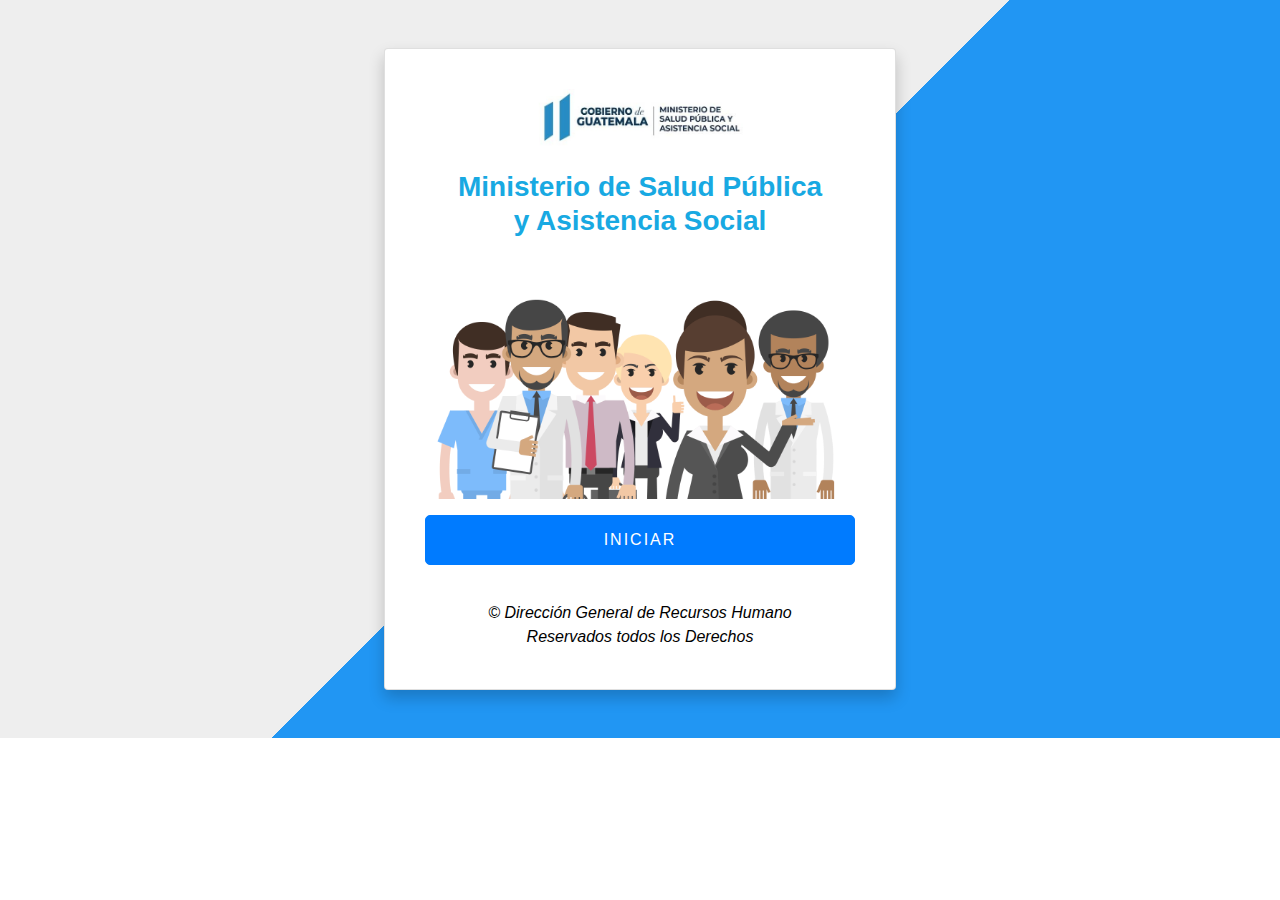
==== index.html @ fbf65bee "Add files via upload" ====
<!DOCTYPE html>
<html xmlns="http://www.w3.org/1999/xhtml" lang="es-es" xml:lang="es-es">
<head>
    <meta charset="UTF-8">
    <meta http-equiv="X-UA-Compatible" content="IE=edge">
    <meta name="viewport" content="width=device-width, initial-scale=1.0">

    <!--------------------------------------------------------Diseño Exportado de Internet---------------------------------------------->
    <link rel="stylesheet" href="https://cdnjs.cloudflare.com/ajax/libs/twitter-bootstrap/4.3.1/css/bootstrap.min.css">
    <link rel="stylesheet" href="path/to/font-awesome/css/font-awesome.min.css">
    <link rel="stylesheet" href="https://use.fontawesome.com/releases/v5.8.2/css/all.css">

    <!--------------------------------------------------------Diseño Personal----------------------------------------------------------->
    <link href="Css/Censo/style.css" rel="stylesheet" type="text/css">
    <link rel="shortcut icon" href="favicon.ico">

  <!--------------------------------------------------------Funciones Exportado de Internet--------------------------------------------->
    <script src="https://cdnjs.cloudflare.com/ajax/libs/jquery/3.2.1/jquery.min.js"></script>
    <script src="https://cdnjs.cloudflare.com/ajax/libs/popper.js/1.12.9/umd/popper.min.js"></script>
    <script src="https://cdnjs.cloudflare.com/ajax/libs/twitter-bootstrap/4.3.1/js/bootstrap.min.js"></script>
    <script type="text/javascript" src="https://cdnjs.cloudflare.com/ajax/libs/jquery/3.3.1/jquery.min.js"></script>
    <script type="text/javascript" src="https://cdnjs.cloudflare.com/ajax/libs/jquery.mask/1.14.15/jquery.mask.min.js"></script>
    <script src="https://ajax.googleapis.com/ajax/libs/jquery/2.1.1/jquery.min.js"></script>


<!--------------------------------------------------------Funciones Personalizadas------------------------------------------------------>
    <script type="text/javascript" src="Js/Censo/script.js"></script>
    <script type="text/javascript" src="Js/Censo/Catalogo.js"></script>
    <script type="text/javascript" src='Js/Censo/Funciones.js'></script>
    <script src="Js/Censo/JQuery.js"></script>
    <script type="text/javascript" src='Js/Censo/jquery-3.4.1.min.js'></script>

    <script src="https://cdn.jsdelivr.net/npm/bootstrap@5.0.1/dist/js/bootstrap.bundle.min.js"></script>


    
<!--------------------------------------------------------Modal------------------------------------------------------>
    <link rel="stylesheet" href="https://maxcdn.bootstrapcdn.com/bootstrap/4.0.0/css/bootstrap.min.css" integrity="sha384-Gn5384xqQ1aoWXA+058RXPxPg6fy4IWvTNh0E263XmFcJlSAwiGgFAW/dAiS6JXm" crossorigin="anonymous">
    <script src="https://code.jquery.com/jquery-3.2.1.slim.min.js" integrity="sha384-KJ3o2DKtIkvYIK3UENzmM7KCkRr/rE9/Qpg6aAZGJwFDMVNA/GpGFF93hXpG5KkN" crossorigin="anonymous"></script>
    <script src="https://cdnjs.cloudflare.com/ajax/libs/popper.js/1.12.9/umd/popper.min.js" integrity="sha384-ApNbgh9B+Y1QKtv3Rn7W3mgPxhU9K/ScQsAP7hUibX39j7fakFPskvXusvfa0b4Q" crossorigin="anonymous"></script>
    <script src="https://maxcdn.bootstrapcdn.com/bootstrap/4.0.0/js/bootstrap.min.js" integrity="sha384-JZR6Spejh4U02d8jOt6vLEHfe/JQGiRRSQQxSfFWpi1MquVdAyjUar5+76PVCmYl" crossorigin="anonymous"></script>
   

<!--------------------------------------------------------Generador de PDF------------------------------------------------------>
    <script src="Js/Censo_Constancia/jspdf.min.js"></script>
    <script src="Js/Censo_Constancia/app.js"></script>
    <script src="https://cdn.jsdelivr.net/npm/signature_pad@2.3.2/dist/signature_pad.min.js"></script>


    <title>MSPAS | 2022</title>
</head>


<body oncontextmenu='return false' class='snippet-body'>


    <div class="loader">
        <div></div>
    </div>
    

    <!-------------------------------------------------------- MENSAJE BIENVENDIO--------------------------------------------------------------------->
    <script>
        $(window).on('load',function(){
            $(".loader").fadeOut(10);

            Swal.fire({
            type: 'success',
            titleText: 'Formulario Electrónico De Recopilación De Datos Del Personal Del Ministerio De Salud Pública Y Asistencia Social',
            confirmButtonColor: '#20B2AA',
            confirmButtonText: 'OK',
            allowEscapeKey: true,
            html: "<p></p>Valido hasta 20 de Agosto a las 11:55 PM<p></p>El llenado de este formulario electrónico es <b>GRATUITO</b> no se encuentra sujeto al pago y/o retribución de cualquier clase a ningún servidor público, contratista, persona privada, pública, u organización de trabajadores." + '<br> <pre></pre> Video Tutorial sobre el llenado del Formulario, ' + '<a href="Tutorial.html"><b>Ver Ahora</b></a> '

        }); 

    });
    </script>


    <script src="https://cdn.jsdelivr.net/npm/sweetalert2@7.26.10/dist/sweetalert2.all.min.js"></script>
    <script src="bower_components/sweetalert2/dist/sweetalert2.min.js"></script>
    <link rel="stylesheet" href="bower_components/sweetalert2/dist/sweetalert2.min.css">
    <script src="https://cdnjs.cloudflare.com/ajax/libs/core-js/2.4.1/core.js"></script>

    <!-------------------------------------------------------- MENSAJE BIENVENIDO--------------------------------------------------------------------->




<form  id="formulario1" name="formulario1" autocomplete="off">  


<div class="container-fluid px-1 py-5 mx-auto">
    <div class="row d-flex justify-content-center">
        <div class="col-xl-5 col-lg-6 col-md-7">
            <div class="card b-0">

                <center>
                <div><img class="icon" src="Img/Censo/Logo.jpg" style="width: 50%; height: 50%;"></div>
                <br>
                <h3 class="heading"  style="color: rgb(24, 169, 226);"><b>Ministerio de Salud Pública <br> y Asistencia Social</br></b></h3>
                <p></p>
                </center>
            
                <p></p>
                <fieldset class="show center">    
                <div class="form-card">
                        <center>
                            <h3 class="sub-heading" style="color: rgb(0, 0, 0);"><b></b></h3>
                        </center>     
                        <pre></pre>               
                            <div>
                                <div><img class="icon" src="Img/Censo/Bienvenido.png" style="width: 100%; height: 100%;"></div>
                            </div>

                            <pre></pre>
                            <button id="next1" onclick="audio.play();" type="button" class="btn-block btn-primary mt-3 mb-1 next">INICIAR<span class="fa fa-long-arrow-right"></span></button> 


                        </div>
                </fieldset>

                
     
<!-- Datos Personales -->
<fieldset class="form">
    <div class="form-card">
    

        <hr></hr>
        <h5 class="sub-heading mb-4"><img style="width: 6%; height: 6%;" src="Img/Censo/DatosPersonales.png"/>   Datos Personales</h5>
        <span class="sub-heading mb-4" style="color: rgb(0, 0, 0)";><b></b></span>
        <label class="text-danger mb-3"><b>Obligatorio *</b></label>
        

        <div class="row">
        <div class="col">
        <div class="mb-3">
        <label class="form-control-label">Nombres<span style="color: rgb(255, 0, 0);"><b> *</b></span></label>
        <input style="text-transform:uppercase" onclick="audio.play();" onkeypress="return soloLetras(event)" pattern="/^?\d+\.?\d*$/" spellcheck="true" onkeyup="mayus(this);" type="text" id="nombre" name="Nombres" placeholder="" class="form-control" onblur="validate1(1);">   
         </div>
        </div>
          

        <div class="col">
        <div class="mb-3">
        <label class="form-control-label">Apellidos<span style="color: rgb(255, 0, 0);"><b> *</b></span></label>
        <input style="text-transform:uppercase" onclick="audio.play() & ejecutar();" onkeypress="return soloLetras(event)" pattern="/^?\d+\.?\d*$/" spellcheck="true" onkeyup="mayus(this);" type="text" id="apellido" name="Apellidos" placeholder="" class="form-control" onblur="validate1(2);">    
        </div>
        </div>
        </div>
    


        <div class="row">
        <div class="col">
        <div class="mb-3">
        <label class="form-control-label">Estado Civil<span style="color: rgb(255, 0, 0)";><b> *</b></span></label>
        <select id="Estado" name="Estado_Civil" placeholder="" onclick="audio.play();" class="form-control" onblur="validate1(3);">
        <option value='' disabled selected>-</option>
        <option value="CASADO">Casado (a)</option>
        <option value="SOLTERO">Soltero (a)</option>
        <option value="UNIDO DE HECHO">Unido de Hecho</option>
        </select>
        </div>
        </div>
        
        <div class="col">
        <div class="mb-3">
        <label class="form-control-label">Sexo<span style="color: rgb(255, 0, 0)";><b> *</b></span></label>
        <select id="Sexo" name="Genero" placeholder="" onclick="audio.play();" class="form-control" onblur="validate1(4);">
        <option value='' disabled selected>-</option>
        <option value="FEMENINO">Femenino</option>
        <option value="MASCULINO">Masculino</option>
        </select>
        
        </div>
        </div>
        </div>
        


        <div class="row">
        <div class="col">
            <div class="mb-3">
            <label class="form-control-label">Fecha de Nacimiento<span style="color: rgb(255, 0, 0);"><b> *</b></span></label>
            <input type="tel" onclick="audio.play();" class="form-control" id="Nacimiento" name="Nacimiento"  placeholder="" class="form-control" onchange="edad(this.value)" readonly onblur="validate1(5);"/>
        
<!--------------------------------------------------------Diseño DatePicker---------------------------------------------->
<script src="https://code.jquery.com/jquery-3.3.1.min.js"></script>
<link rel="stylesheet" href="https://maxcdn.bootstrapcdn.com/bootstrap/4.0.0/css/bootstrap.min.css" integrity="sha384-Gn5384xqQ1aoWXA+058RXPxPg6fy4IWvTNh0E263XmFcJlSAwiGgFAW/dAiS6JXm" crossorigin="anonymous">
<link href="https://unpkg.com/gijgo@1.9.13/css/gijgo.min.css" rel="stylesheet" type="text/css" />
<link href="/Content/demo.css" rel="stylesheet" type="text/css" />
<script src="https://unpkg.com/gijgo@1.9.13/js/gijgo.min.js" type="text/javascript"></script>
<script src="https://unpkg.com/gijgo@1.9.13/js/messages/messages.es-es.js" type="text/javascript"></script>

    <script type="text/javascript">
             $('#Nacimiento').datepicker({
            locale: 'es-es',
            language: 'es-es',
            uiLibrary: 'bootstrap4',
            format: 'mm/dd/yyyy',
            viewMode: 'years',
            });
    </script>
<!--------------------------------------------------------Diseño DatePicker---------------------------------------------->

            </div>
            </div>


        <div class="col">
        <div class="mb-3">
        <label class="form-control-label">Edad Actual<span style="color: rgb(0, 132, 255);"><b> *</b></span></label>
        <input type="text" id="años" readonly name="Edad" placeholder="" class="form-control"  onblur="validate1(9);">
        </div>
        </div>
        </div>


        <div class="row">
        <div class="col">
        <div class="mb-3">
        <label class="form-control-label">Celular<span style="color: rgb(255, 0, 0)";><b> *</b></span></label>
        <input type="tel" id="Celular" onclick="audio.play();" name="Celular" placeholder="" class="form-control" pattern="/^?\d+\.?\d*$/" onKeyPress="if(this.value.length==15) return false;" onblur="validate1(6);"/>
        </div>
        </div>
                                   
        <div class="col">
        <div class="mb-3">
        <label class="form-control-label">Correo Electrónico<span style="color: rgb(0, 132, 255)";><b> *</b></span></label>
        <input style="text-transform:uppercase" onclick="audio.play();" spellcheck="true" onkeyup="mayus(this);" type="email" id="Email" name="Email" size="64" minlength="3"  placeholder="" class="form-control" onblur="validate1(7);">
        </div>
        </div>
        </div>

        <div class="span4" id="selDiv">
        <div class="row">
        <div class="col">
        <div class="mb-3">
        <label class="form-control-label">Nacionalidad<span style="color: rgb(255, 0, 0)";><b> *</b></span></label>
        <select class="form-control" data-style="btn-danger" id="nacionalidad" name="Nacionalidad" onclick="audio.play();" onchange="seleccionado() & habilitar(this.value);" onblur="validate1(8);">
            <option value='' disabled selected>-</option>
            <option value="EXTRANJERO">Extranjero</option>
            <option value="EXTRANJERO_DOMICILIADO">Extranjero Domiciliado</option>
            <option value="GUATEMALTECO">Guatemalteco</option>
        </select>
        </div>
        </div>
        </div>
        </div> 


        <script>
            function LimpiarInputs2() {
              $('#Dpi').val(null).trigger('change');
              $('#nit').val(null).trigger('change');
              $('#Departamento').val(null).trigger('change');
              $('#Municipio').val(null).trigger('change');
              $('#Pasaporte').val(null).trigger('change');
              $('#País_Extranjero').val(null).trigger('change');
              $('#Dpi2').val(null).trigger('change');
              $('#País_Extranjero_Ado').val(null).trigger('change');
            }
            $(document).ready(function() {
              $("#nacionalidad").on("change", LimpiarInputs2);
            });
                </script>
            
            <script src="https://ajax.googleapis.com/ajax/libs/jquery/3.4.1/jquery.min.js"></script>
            <script defer="defer" src="https://cdnjs.cloudflare.com/ajax/libs/select2/4.0.10/js/select2.min.js"></script>
            

        <script>
        function habilitar(value)
        {
            if(value=="EXTRANJERO" || value==true)
            {
                document.getElementById("Pasaporte").disabled=false;
                document.getElementById("País_Extranjero").disabled=false;
        
                document.getElementById("Dpi").disabled=true;
                document.getElementById("nit").disabled=true;
                document.getElementById("Departamento").disabled=true;
                document.getElementById("Municipio").disabled=true;
                document.getElementById("Dpi2").disabled=true;
                document.getElementById("País_Extranjero_Ado").disabled=true;

            }else if(value=="EXTRANJERO_DOMICILIADO" || value==true)
            {
                document.getElementById("Dpi2").disabled=false;
                document.getElementById("País_Extranjero_Ado").disabled=false;

                document.getElementById("Pasaporte").disabled=true;
                document.getElementById("País_Extranjero").disabled=true;
                document.getElementById("Dpi").disabled=true;
                document.getElementById("nit").disabled=true;
                document.getElementById("Departamento").disabled=true;
                document.getElementById("Municipio").disabled=true;

            }else if(value=="GUATEMALTECO" || value==true)
            {
                document.getElementById("Dpi").disabled=false;
                document.getElementById("nit").disabled=false;
                document.getElementById("Departamento").disabled=false;
                document.getElementById("Municipio").disabled=false;

                document.getElementById("Pasaporte").disabled=true;
                document.getElementById("País_Extranjero").disabled=true;
                document.getElementById("Dpi2").disabled=true;
                document.getElementById("País_Extranjero_Ado").disabled=true;

            }
        }
        </script>



<input type="hidden" name="Dpi_Pasaporte" id="dpipasaporte" class="form-control">

        <script>
            $(document).ready(function (){
                var Dpi="";
                var Pasaporte ="";
                var Dpi2 ="";

                $('#Dpi').keyup(function (){
                    Dpi = $('#Dpi').val();
                    $('#dpipasaporte').val(Dpi);
                });
    
                $('#Pasaporte').keyup(function (){
                    Pasaporte = $('#Pasaporte').val();
                    $('#dpipasaporte').val(Pasaporte);
                });
                
                $('#Dpi2').keyup(function (){
                    Dpi2 = $('#Dpi2').val();
                    $('#dpipasaporte').val(Dpi2);
                });
            });
    </script>


<input type="hidden" name="Depto_País" id="Depto_País" class="form-control">

    <script>
        function CambiarOrig1(){
            var Departamento="";

        document.getElementById('Depto_País').value = $('#Departamento').val()
        }

        function CambiarOrig2(){
            var País_Extranjero ="";
            
        document.getElementById('Depto_País').value =  $('#País_Extranjero').val() 
        }

        function CambiarOrig3(){
            var Depto_País ="";
            
        document.getElementById('Depto_País').value =  $('#País_Extranjero_Ado').val() 
        }
        </script>

        <div id="GUATE" style="display:none;">

            <div class="row">
                <div class="col">
                <div class="mb-3">
                <label class="form-control-label">-CUI-<span style="color: rgb(255, 0, 0)";><b> *</b></span></label>
                <input type="tel" id="Dpi" name="Dpi" onblur="validate1(10);" onclick="audio.play();" placeholder=""  class="form-control" pattern="/^?\d+\.?\d*$/" onKeyPress="if(this.value.length==15) return false;"/>    
                </div>
                </div>

                
                <div class="col">
                <div class="mb-3">
                <label class="form-control-label">-NIT-<span style="color: rgb(255, 0, 0)";><b> *</b></span></label>
                <input onkeyup="mayus(this);" onblur="validate1(11);" onclick="audio.play();" minlength="5" onkeypress="return ((event.charCode >= 48 && event.charCode <= 57) || (event.charCode >= 65 && event.charCode <= 90) || (event.charCode >= 97 && event.charCode <= 122))" type="text" id="nit" name="Nit" placeholder="" class="form-control">
                </div>
                </div>
                </div>


                <div class="row">
                <div class="col">
                <div class="mb-3">
                <label class="form-control-label">Departamento<span style="color: rgb(255, 0, 0)";><b> *</b></span></label>
                    <select name="Departamento" id="Departamento" onblur="validate1(12);" placeholder="" class="form-control & seleccion" onclick="audio.play();" onchange="cambiasss() & CambiarOrig1(this.value);">
                        <option value='' disabled selected>-</option>
                        <option value="GUATEMALA">GUATEMALA</option>
                        <option value="EL_PROGRESO">EL PROGRESO</option>
                        <option value="SACATEPÉQUEZ">SACATEPÉQUEZ</option>
                        <option value="CHIMALTENANGO">CHIMALTENANGO</option>
                        <option value="ESCUINTLA">ESCUINTLA</option>
                        <option value="SANTA_ROSA">SANTA ROSA</option>
                        <option value="SOLOLÁ">SOLOLÁ</option>
                        <option value="TOTONICAPÁN">TOTONICAPÁN</option>
                        <option value="QUETZALTENANGO">QUETZALTENANGO</option>
                        <option value="SUCHITEPÉQUEZ">SUCHITEPÉQUEZ</option>
                        <option value="RETALHULEU">RETALHULEU</option>
                        <option value="SAN_MARCOS">SAN MARCOS</option>
                        <option value="HUEHUETENANGO">HUEHUETENANGO</option>
                        <option value="QUICHÉ">QUICHÉ</option>
                        <option value="BAJA_VERAPAZ">BAJA VERAPAZ</option>
                        <option value="ALTA_VERAPAZ">ALTA VERAPAZ</option>
                        <option value="PETÉN">PETÉN</option>
                        <option value="IZABAL">IZABAL</option>
                        <option value="ZACAPA">ZACAPA</option>
                        <option value="CHIQUIMULA">CHIQUIMULA</option>
                        <option value="JALAPA">JALAPA</option>
                        <option value="JUTIAPA">JUTIAPA</option>
                    </select>
                </div>
                </div>
                
                <div class="col">
                <div class="mb-3">
                <label class="form-control-label">Municipio<span style="color: rgb(255, 0, 0)";><b> *</b></span></label>
                <select id="Municipio" name="Municipio" placeholder="" onblur="validate1(13);" onclick="audio.play();" class="form-control" onblur="validate1(11)">
                    <option value='' disabled selected>-</option>               
                </select>
                </div>
                </div>
                </div>
        </div>
        
        <div id="EXTRAN" style="display:none;">
            <div class="row">
             <div class="col">
                    <div class="mb-3">
                    <label class="form-control-label">Pasaporte<span style="color: rgb(255, 0, 0)";><b> *</b></span></label>
                    <input  onkeyup="mayus(this);" minlength="" onblur="validate1(14);" onclick="audio.play();" onkeypress="return ((event.charCode >= 48 && event.charCode <= 57) || (event.charCode >= 65 && event.charCode <= 90) || (event.charCode >= 97 && event.charCode <= 122))" type="text" id="Pasaporte" name="Pasaporte" placeholder="" class="form-control">
                    </div>
                </div>


        <div class="col">
            <div class="mb-3">                    
                <label class="form-control-label">País<span style="color: rgb(255, 0, 0)";><b> *</b></span></label>
                    <select onblur="validate1(15);" id="País_Extranjero" name="País_Extranjero" placeholder="" onclick="audio.play();" onchange="CambiarOrig2(this.value)" class="form-control">
                        <option value='' disabled selected>-</option>
                        <option value="ALBANIA">ALBANIA</option>
                        <option value="ALEMANIA">ALEMANIA</option>
                        <option value="ANDORRA">ANDORRA</option>
                        <option value="ANGOLA">ANGOLA</option>
                        <option value="ANGUILA">ANGUILA</option>
                        <option value="ANTARTIDA">ANTARTIDA</option>
                        <option value="ANTIGUA Y BARBUDA">ANTIGUA Y BARBUDA</option>
                        <option value="ANTILLAS NEERLANDESAS">ANTILLAS NEERLANDESAS</option>
                        <option value="ARABIA SAUDI">ARABIA SAUDI</option>
                        <option value="ARGELIA">ARGELIA</option>
                        <option value="ARGENTINA">ARGENTINA</option>
                        <option value="ARMENIA">ARMENIA</option>
                        <option value="ARUBA">ARUBA</option>
                        <option value="AUSTRALIA">AUSTRALIA</option>
                        <option value="AUSTRIA">AUSTRIA</option>
                        <option value="AZERBAIYAN">AZERBAIYAN</option>
                        <option value="BELGICA">BELGICA</option>
                        <option value="BAHAMAS">BAHAMAS</option>
                        <option value="BAHRAIN">BAHRAIN</option>
                        <option value="BANGLADESH">BANGLADESH</option>
                        <option value="BARBADOS">BARBADOS</option>
                        <option value="BELICE">BELICE</option>
                        <option value="BENIN">BENIN</option>
                        <option value="BERMUDAS">BERMUDAS</option>
                        <option value="BIELORRUSIA">BIELORRUSIA</option>
                        <option value="BIRMANIA; MYANMAR">BIRMANIA; MYANMAR</option>
                        <option value="BOLIVIA">BOLIVIA</option>
                        <option value="BOSNIA Y HERCEGOVINA">BOSNIA Y HERCEGOVINA</option>
                        <option value="BOTSUANA">BOTSUANA</option>
                        <option value="BRASIL">BRASIL</option>
                        <option value="BRUNEI">BRUNEI</option>
                        <option value="BULGARIA">BULGARIA</option>
                        <option value="BURKINA FASO">BURKINA FASO</option>
                        <option value="BURUNDI">BURUNDI</option>
                        <option value="BUTAN">BUTAN</option>
                        <option value="CABO VERDE">CABO VERDE</option>
                        <option value="CAMBOYA">CAMBOYA</option>
                        <option value="CAMERUN">CAMERUN</option>
                        <option value="CANADA">CANADA</option>
                        <option value="CHAD">CHAD</option>
                        <option value="CHILE">CHILE</option>
                        <option value="CHINA">CHINA</option>
                        <option value="CHIPRE">CHIPRE</option>
                        <option value="COLOMBIA">COLOMBIA</option>
                        <option value="COMORAS">COMORAS</option>
                        <option value="CONGO">CONGO</option>
                        <option value="COREA DEL NORTE">COREA DEL NORTE</option>
                        <option value="COREA DEL SUR">COREA DEL SUR</option>
                        <option value="COSTA RICA">COSTA RICA</option>
                        <option value="COSTA DE MARFIL">COSTA DE MARFIL</option>
                        <option value="CROACIA">CROACIA</option>
                        <option value="CUBA">CUBA</option>
                        <option value="DINAMARCA">DINAMARCA</option>
                        <option value="DOMINICA">DOMINICA</option>
                        <option value="ECUADOR">ECUADOR</option>
                        <option value="EGIPTO">EGIPTO</option>
                        <option value="EL SALVADOR">EL SALVADOR</option>
                        <option value="EL VATICANO">EL VATICANO</option>
                        <option value="EMIRATOS ARABES UNIDOS">EMIRATOS ARABES UNIDOS</option>
                        <option value="ERITREA">ERITREA</option>
                        <option value="ESLOVAQUIA">ESLOVAQUIA</option>
                        <option value="ESLOVENIA">ESLOVENIA</option>
                        <option value="ESPAÑA">ESPAÑA</option>
                        <option value="ESTADOS UNIDOS">ESTADOS UNIDOS</option>
                        <option value="ESTONIA">ESTONIA</option>
                        <option value="ETIOPIA">ETIOPIA</option>
                        <option value="FILIPINAS">FILIPINAS</option>
                        <option value="FINLANDIA">FINLANDIA</option>
                        <option value="FIYI">FIYI</option>
                        <option value="FRANCIA">FRANCIA</option>
                        <option value="GABON">GABON</option>
                        <option value="GAMBIA">GAMBIA</option>
                        <option value="GEORGIA">GEORGIA</option>
                        <option value="GHANA">GHANA</option>
                        <option value="GIBRALTAR">GIBRALTAR</option>
                        <option value="GRANADA">GRANADA</option>
                        <option value="GRECIA">GRECIA</option>
                        <option value="GROENLANDIA">GROENLANDIA</option>
                        <option value="GUADALUPE">GUADALUPE</option>
                        <option value="GUAM">GUAM</option>
                        <option value="GUATEMALA">GUATEMALA</option>
                        <option value="GUAYANA FRANCESA">GUAYANA FRANCESA</option>
                        <option value="GUINEA">GUINEA</option>
                        <option value="GUINEA ECUATORIAL">GUINEA ECUATORIAL</option>
                        <option value="GUINEA-BISSAU">GUINEA-BISSAU</option>
                        <option value="GUYANA">GUYANA</option>
                        <option value="HAITI">HAITI</option>
                        <option value="HONDURAS">HONDURAS</option>
                        <option value="HONG KONG">HONG KONG</option>
                        <option value="HUNGRIA">HUNGRIA</option>
                        <option value="INDIA (LA)">INDIA (LA)</option>
                        <option value="INDONESIA">INDONESIA</option>
                        <option value="IRAN">IRAN</option>
                        <option value="IRAQ">IRAQ</option>
                        <option value="IRLANDA">IRLANDA</option>
                        <option value="ISLA BOUVET">ISLA BOUVET</option>
                        <option value="ISLA CHRISTMAS">ISLA CHRISTMAS</option>
                        <option value="ISLA NORFOLK">ISLA NORFOLK</option>
                        <option value="ISLANDIA">ISLANDIA</option>
                        <option value="ISLAS CAIMAN">ISLAS CAIMAN</option>
                        <option value="ISLAS COCOS">ISLAS COCOS</option>
                        <option value="ISLAS COOK">ISLAS COOK</option>
                        <option value="ISLAS FEROE">ISLAS FEROE</option>
                        <option value="ISLAS GEORGIA DEL SUR Y SANDWICH DEL SUR">ISLAS GEORGIA DEL SUR Y SANDWICH DEL SUR</option>
                        <option value="ISLAS HEARD Y MCDONALD">ISLAS HEARD Y MCDONALD</option>
                        <option value="ISLAS MALVINAS">ISLAS MALVINAS</option>
                        <option value="ISLAS MARIANAS DEL NORTE">ISLAS MARIANAS DEL NORTE</option>
                        <option value="ISLAS MARSHALL">ISLAS MARSHALL</option>
                        <option value="ISLAS PITCAIRN">ISLAS PITCAIRN</option>
                        <option value="ISLAS SALOMON">ISLAS SALOMON</option>
                        <option value="ISLAS TURCAS Y CAICOS">ISLAS TURCAS Y CAICOS</option>
                        <option value="ISLAS VIRGENES AMERICANAS">ISLAS VIRGENES AMERICANAS</option>
                        <option value="ISLAS VIRGENES BRITANICAS">ISLAS VIRGENES BRITANICAS</option>
                        <option value="ISLAS MENORES ALEJADAS DE LOS ESTADOS UNIDOS">ISLAS MENORES ALEJADAS DE LOS ESTADOS UNIDOS</option>
                        <option value="ISRAEL">ISRAEL</option>
                        <option value="ITALIA">ITALIA</option>
                        <option value="JAMAICA">JAMAICA</option>
                        <option value="JAPON">JAPON</option>
                        <option value="JORDANIA">JORDANIA</option>
                        <option value="KAZAJISTAN">KAZAJISTAN</option>
                        <option value="KENIA">KENIA</option>
                        <option value="KIRGUIZISTAN">KIRGUIZISTAN</option>
                        <option value="KIRIBATI">KIRIBATI</option>
                        <option value="KUWAIT">KUWAIT</option>
                        <option value="LIBANO">LIBANO</option>
                        <option value="LAOS">LAOS</option>
                        <option value="LESOTO">LESOTO</option>
                        <option value="LETONIA">LETONIA</option>
                        <option value="LIBERIA">LIBERIA</option>
                        <option value="LIBIA">LIBIA</option>
                        <option value="LIECHTENSTEIN">LIECHTENSTEIN</option>
                        <option value="LITUANIA">LITUANIA</option>
                        <option value="LUXEMBURGO">LUXEMBURGO</option>
                        <option value="MEXICO">MEXICO</option>
                        <option value="MONACO">MONACO</option>
                        <option value="MACAO">MACAO</option>
                        <option value="MACEDONIA">MACEDONIA</option>
                        <option value="MADAGASCAR">MADAGASCAR</option>
                        <option value="MALI">MALI</option>
                        <option value="MALASIA">MALASIA</option>
                        <option value="MALAUI">MALAUI</option>
                        <option value="MALDIVAS">MALDIVAS</option>
                        <option value="MALTA">MALTA</option>
                        <option value="MARRUECOS">MARRUECOS</option>
                        <option value="MARTINICA">MARTINICA</option>
                        <option value="MAURICIO">MAURICIO</option>
                        <option value="MAURITANIA">MAURITANIA</option>
                        <option value="MAYOTTE">MAYOTTE</option>
                        <option value="MICRONESIA">MICRONESIA</option>
                        <option value="MOLDAVIA">MOLDAVIA</option>
                        <option value="MONGOLIA">MONGOLIA</option>
                        <option value="MONTSERRAT">MONTSERRAT</option>
                        <option value="MOZAMBIQUE">MOZAMBIQUE</option>
                        <option value="NIGER">NIGER</option>
                        <option value="NAMIBIA">NAMIBIA</option>
                        <option value="NAURU">NAURU</option>
                        <option value="NEPAL">NEPAL</option>
                        <option value="NICARAGUA">NICARAGUA</option>
                        <option value="NIGERIA">NIGERIA</option>
                        <option value="NIUE">NIUE</option>
                        <option value="NORUEGA">NORUEGA</option>
                        <option value="NUEVA CALEDONIA">NUEVA CALEDONIA</option>
                        <option value="NUEVA ZELANDA">NUEVA ZELANDA</option>
                        <option value="OMAN">OMAN</option>
                        <option value="PAISES BAJOS">PAISES BAJOS</option>
                        <option value="PAKISTAN">PAKISTAN</option>
                        <option value="PALAOS">PALAOS</option>
                        <option value="PANAMA">PANAMA</option>
                        <option value="PAPUA-NUEVA GUINEA">PAPUA-NUEVA GUINEA</option>
                        <option value="PARAGUAY">PARAGUAY</option>
                        <option value="PERU">PERU</option>
                        <option value="POLINESIA FRANCESA">POLINESIA FRANCESA</option>
                        <option value="POLONIA">POLONIA</option>
                        <option value="PORTUGAL">PORTUGAL</option>
                        <option value="PUERTO RICO">PUERTO RICO</option>
                        <option value="QATAR">QATAR</option>
                        <option value="REINO UNIDO">REINO UNIDO</option>
                        <option value="REPÚBLICA CENTROAFRICANA">REPÚBLICA CENTROAFRICANA</option>
                        <option value="REPÚBLICA CHECA; CHEQUIA">REPÚBLICA CHECA; CHEQUIA</option>
                        <option value="REPÚBLICA DEMOCRATICA DEL CONGO">REPÚBLICA DEMOCRATICA DEL CONGO</option>
                        <option value="REPÚBLICA DOMINICANA">REPÚBLICA DOMINICANA</option>
                        <option value="REUNION">REUNION</option>
                        <option value="RUANDA">RUANDA</option>
                        <option value="RUMANIA; RUMANIA">RUMANIA; RUMANIA</option>
                        <option value="RUSIA">RUSIA</option>
                        <option value="SAHARA OCCIDENTAL">SAHARA OCCIDENTAL</option>
                        <option value="SAMOA">SAMOA</option>
                        <option value="SAMOA AMERICANA">SAMOA AMERICANA</option>
                        <option value="SAN CRISTOBAL Y NIEVES">SAN CRISTOBAL Y NIEVES</option>
                        <option value="SAN MARINO">SAN MARINO</option>
                        <option value="SAN PEDRO Y MIQUELON">SAN PEDRO Y MIQUELON</option>
                        <option value="SAN VICENTE Y LAS GRANADINAS">SAN VICENTE Y LAS GRANADINAS</option>
                        <option value="SANTA HELENA">SANTA HELENA</option>
                        <option value="SANTA LUCIA">SANTA LUCIA</option>
                        <option value="SANTO TOME Y PRINCIPE">SANTO TOME Y PRINCIPE</option>
                        <option value="SENEGAL">SENEGAL</option>
                        <option value="SEYCHELLES">SEYCHELLES</option>
                        <option value="SIERRA LEONA">SIERRA LEONA</option>
                        <option value="SINGAPUR">SINGAPUR</option>
                        <option value="SIRIA">SIRIA</option>
                        <option value="SOMALIA">SOMALIA</option>
                        <option value="SRI LANKA">SRI LANKA</option>
                        <option value="SUAZILANDIA">SUAZILANDIA</option>
                        <option value="SUDAFRICA">SUDAFRICA</option>
                        <option value="SUDAN">SUDAN</option>
                        <option value="SUECIA">SUECIA</option>
                        <option value="SUIZA">SUIZA</option>
                        <option value="SURINAM">SURINAM</option>
                        <option value="SVALBARD Y JAN MAYEN">SVALBARD Y JAN MAYEN</option>
                        <option value="TUNEZ">TUNEZ</option>
                        <option value="TAILANDIA">TAILANDIA</option>
                        <option value="TAIWAN">TAIWAN</option>
                        <option value="TANZANIA">TANZANIA</option>
                        <option value="TAYIKISTAN">TAYIKISTAN</option>
                        <option value="TERRITORIO BRITANICO DEL OCEANO INDICO">TERRITORIO BRITANICO DEL OCEANO INDICO</option>
                        <option value="TERRITORIOS AUSTRALES FRANCESES">TERRITORIOS AUSTRALES FRANCESES</option>
                        <option value="TIMOR ORIENTAL">TIMOR ORIENTAL</option>
                        <option value="TOGO">TOGO</option>
                        <option value="TOKELAU">TOKELAU</option>
                        <option value="TONGA">TONGA</option>
                        <option value="TRINIDAD Y TOBAGO">TRINIDAD Y TOBAGO</option>
                        <option value="TURKMENISTAN">TURKMENISTAN</option>
                        <option value="TURQUIA">TURQUIA</option>
                        <option value="TUVALU">TUVALU</option>
                        <option value="UCRANIA">UCRANIA</option>
                        <option value="UGANDA">UGANDA</option>
                        <option value="URUGUAY">URUGUAY</option>
                        <option value="UZBEKISTAN">UZBEKISTAN</option>
                        <option value="VANUATU">VANUATU</option>
                        <option value="VENEZUELA">VENEZUELA</option>
                        <option value="VIETNAM">VIETNAM</option>
                        <option value="WALLIS Y FUTUNA">WALLIS Y FUTUNA</option>
                        <option value="YEMEN">YEMEN</option>
                        <option value="YIBUTI">YIBUTI</option>
                        <option value="YUGOSLAVIA">YUGOSLAVIA</option>
                        <option value="ZAMBIA">ZAMBIA</option>
                        <option value="ZIMBABUE">ZIMBABUE</option>                  
                    </select>
                </div>
            </div>
        </div>


        </div>
        
        <div id="EXTRANDOM" style="display:none;">
            <div class="row">
                <div class="col">
                    <div class="mb-3">
                    <label class="form-control-label">-CUI-<span style="color: rgb(255, 0, 0)";><b> *</b></span></label>
                    <input type="tel" id="Dpi2" name="Dpi2" placeholder="" onblur="validate1(16);" class="form-control" pattern="/^?\d+\.?\d*$/" onclick="audio.play();" onKeyPress="if(this.value.length==15) return false;"/>    
                    </div>
                    </div>
   
   
           <div class="col">
               <div class="mb-3">                    
                   <label class="form-control-label">País<span style="color: rgb(255, 0, 0)";><b> *</b></span></label>
                       <select onblur="validate1(17);" id="País_Extranjero_Ado" onclick="audio.play();" name="País_Extranjero_Ado" placeholder="" onchange="CambiarOrig3(this.value)" class="form-control">
                           <option value='' disabled selected>-</option>
                           <option value="ALBANIA">ALBANIA</option>
                           <option value="ALEMANIA">ALEMANIA</option>
                           <option value="ANDORRA">ANDORRA</option>
                           <option value="ANGOLA">ANGOLA</option>
                           <option value="ANGUILA">ANGUILA</option>
                           <option value="ANTARTIDA">ANTARTIDA</option>
                           <option value="ANTIGUA Y BARBUDA">ANTIGUA Y BARBUDA</option>
                           <option value="ANTILLAS NEERLANDESAS">ANTILLAS NEERLANDESAS</option>
                           <option value="ARABIA SAUDI">ARABIA SAUDI</option>
                           <option value="ARGELIA">ARGELIA</option>
                           <option value="ARGENTINA">ARGENTINA</option>
                           <option value="ARMENIA">ARMENIA</option>
                           <option value="ARUBA">ARUBA</option>
                           <option value="AUSTRALIA">AUSTRALIA</option>
                           <option value="AUSTRIA">AUSTRIA</option>
                           <option value="AZERBAIYAN">AZERBAIYAN</option>
                           <option value="BELGICA">BELGICA</option>
                           <option value="BAHAMAS">BAHAMAS</option>
                           <option value="BAHRAIN">BAHRAIN</option>
                           <option value="BANGLADESH">BANGLADESH</option>
                           <option value="BARBADOS">BARBADOS</option>
                           <option value="BELICE">BELICE</option>
                           <option value="BENIN">BENIN</option>
                           <option value="BERMUDAS">BERMUDAS</option>
                           <option value="BIELORRUSIA">BIELORRUSIA</option>
                           <option value="BIRMANIA; MYANMAR">BIRMANIA; MYANMAR</option>
                           <option value="BOLIVIA">BOLIVIA</option>
                           <option value="BOSNIA Y HERCEGOVINA">BOSNIA Y HERCEGOVINA</option>
                           <option value="BOTSUANA">BOTSUANA</option>
                           <option value="BRASIL">BRASIL</option>
                           <option value="BRUNEI">BRUNEI</option>
                           <option value="BULGARIA">BULGARIA</option>
                           <option value="BURKINA FASO">BURKINA FASO</option>
                           <option value="BURUNDI">BURUNDI</option>
                           <option value="BUTAN">BUTAN</option>
                           <option value="CABO VERDE">CABO VERDE</option>
                           <option value="CAMBOYA">CAMBOYA</option>
                           <option value="CAMERUN">CAMERUN</option>
                           <option value="CANADA">CANADA</option>
                           <option value="CHAD">CHAD</option>
                           <option value="CHILE">CHILE</option>
                           <option value="CHINA">CHINA</option>
                           <option value="CHIPRE">CHIPRE</option>
                           <option value="COLOMBIA">COLOMBIA</option>
                           <option value="COMORAS">COMORAS</option>
                           <option value="CONGO">CONGO</option>
                           <option value="COREA DEL NORTE">COREA DEL NORTE</option>
                           <option value="COREA DEL SUR">COREA DEL SUR</option>
                           <option value="COSTA RICA">COSTA RICA</option>
                           <option value="COSTA DE MARFIL">COSTA DE MARFIL</option>
                           <option value="CROACIA">CROACIA</option>
                           <option value="CUBA">CUBA</option>
                           <option value="DINAMARCA">DINAMARCA</option>
                           <option value="DOMINICA">DOMINICA</option>
                           <option value="ECUADOR">ECUADOR</option>
                           <option value="EGIPTO">EGIPTO</option>
                           <option value="EL SALVADOR">EL SALVADOR</option>
                           <option value="EL VATICANO">EL VATICANO</option>
                           <option value="EMIRATOS ARABES UNIDOS">EMIRATOS ARABES UNIDOS</option>
                           <option value="ERITREA">ERITREA</option>
                           <option value="ESLOVAQUIA">ESLOVAQUIA</option>
                           <option value="ESLOVENIA">ESLOVENIA</option>
                           <option value="ESPAÑA">ESPAÑA</option>
                           <option value="ESTADOS UNIDOS">ESTADOS UNIDOS</option>
                           <option value="ESTONIA">ESTONIA</option>
                           <option value="ETIOPIA">ETIOPIA</option>
                           <option value="FILIPINAS">FILIPINAS</option>
                           <option value="FINLANDIA">FINLANDIA</option>
                           <option value="FIYI">FIYI</option>
                           <option value="FRANCIA">FRANCIA</option>
                           <option value="GABON">GABON</option>
                           <option value="GAMBIA">GAMBIA</option>
                           <option value="GEORGIA">GEORGIA</option>
                           <option value="GHANA">GHANA</option>
                           <option value="GIBRALTAR">GIBRALTAR</option>
                           <option value="GRANADA">GRANADA</option>
                           <option value="GRECIA">GRECIA</option>
                           <option value="GROENLANDIA">GROENLANDIA</option>
                           <option value="GUADALUPE">GUADALUPE</option>
                           <option value="GUAM">GUAM</option>
                           <option value="GUATEMALA">GUATEMALA</option>
                           <option value="GUAYANA FRANCESA">GUAYANA FRANCESA</option>
                           <option value="GUINEA">GUINEA</option>
                           <option value="GUINEA ECUATORIAL">GUINEA ECUATORIAL</option>
                           <option value="GUINEA-BISSAU">GUINEA-BISSAU</option>
                           <option value="GUYANA">GUYANA</option>
                           <option value="HAITI">HAITI</option>
                           <option value="HONDURAS">HONDURAS</option>
                           <option value="HONG KONG">HONG KONG</option>
                           <option value="HUNGRIA">HUNGRIA</option>
                           <option value="INDIA (LA)">INDIA (LA)</option>
                           <option value="INDONESIA">INDONESIA</option>
                           <option value="IRAN">IRAN</option>
                           <option value="IRAQ">IRAQ</option>
                           <option value="IRLANDA">IRLANDA</option>
                           <option value="ISLA BOUVET">ISLA BOUVET</option>
                           <option value="ISLA CHRISTMAS">ISLA CHRISTMAS</option>
                           <option value="ISLA NORFOLK">ISLA NORFOLK</option>
                           <option value="ISLANDIA">ISLANDIA</option>
                           <option value="ISLAS CAIMAN">ISLAS CAIMAN</option>
                           <option value="ISLAS COCOS">ISLAS COCOS</option>
                           <option value="ISLAS COOK">ISLAS COOK</option>
                           <option value="ISLAS FEROE">ISLAS FEROE</option>
                           <option value="ISLAS GEORGIA DEL SUR Y SANDWICH DEL SUR">ISLAS GEORGIA DEL SUR Y SANDWICH DEL SUR</option>
                           <option value="ISLAS HEARD Y MCDONALD">ISLAS HEARD Y MCDONALD</option>
                           <option value="ISLAS MALVINAS">ISLAS MALVINAS</option>
                           <option value="ISLAS MARIANAS DEL NORTE">ISLAS MARIANAS DEL NORTE</option>
                           <option value="ISLAS MARSHALL">ISLAS MARSHALL</option>
                           <option value="ISLAS PITCAIRN">ISLAS PITCAIRN</option>
                           <option value="ISLAS SALOMON">ISLAS SALOMON</option>
                           <option value="ISLAS TURCAS Y CAICOS">ISLAS TURCAS Y CAICOS</option>
                           <option value="ISLAS VIRGENES AMERICANAS">ISLAS VIRGENES AMERICANAS</option>
                           <option value="ISLAS VIRGENES BRITANICAS">ISLAS VIRGENES BRITANICAS</option>
                           <option value="ISLAS MENORES ALEJADAS DE LOS ESTADOS UNIDOS">ISLAS MENORES ALEJADAS DE LOS ESTADOS UNIDOS</option>
                           <option value="ISRAEL">ISRAEL</option>
                           <option value="ITALIA">ITALIA</option>
                           <option value="JAMAICA">JAMAICA</option>
                           <option value="JAPON">JAPON</option>
                           <option value="JORDANIA">JORDANIA</option>
                           <option value="KAZAJISTAN">KAZAJISTAN</option>
                           <option value="KENIA">KENIA</option>
                           <option value="KIRGUIZISTAN">KIRGUIZISTAN</option>
                           <option value="KIRIBATI">KIRIBATI</option>
                           <option value="KUWAIT">KUWAIT</option>
                           <option value="LIBANO">LIBANO</option>
                           <option value="LAOS">LAOS</option>
                           <option value="LESOTO">LESOTO</option>
                           <option value="LETONIA">LETONIA</option>
                           <option value="LIBERIA">LIBERIA</option>
                           <option value="LIBIA">LIBIA</option>
                           <option value="LIECHTENSTEIN">LIECHTENSTEIN</option>
                           <option value="LITUANIA">LITUANIA</option>
                           <option value="LUXEMBURGO">LUXEMBURGO</option>
                           <option value="MEXICO">MEXICO</option>
                           <option value="MONACO">MONACO</option>
                           <option value="MACAO">MACAO</option>
                           <option value="MACEDONIA">MACEDONIA</option>
                           <option value="MADAGASCAR">MADAGASCAR</option>
                           <option value="MALI">MALI</option>
                           <option value="MALASIA">MALASIA</option>
                           <option value="MALAUI">MALAUI</option>
                           <option value="MALDIVAS">MALDIVAS</option>
                           <option value="MALTA">MALTA</option>
                           <option value="MARRUECOS">MARRUECOS</option>
                           <option value="MARTINICA">MARTINICA</option>
                           <option value="MAURICIO">MAURICIO</option>
                           <option value="MAURITANIA">MAURITANIA</option>
                           <option value="MAYOTTE">MAYOTTE</option>
                           <option value="MICRONESIA">MICRONESIA</option>
                           <option value="MOLDAVIA">MOLDAVIA</option>
                           <option value="MONGOLIA">MONGOLIA</option>
                           <option value="MONTSERRAT">MONTSERRAT</option>
                           <option value="MOZAMBIQUE">MOZAMBIQUE</option>
                           <option value="NIGER">NIGER</option>
                           <option value="NAMIBIA">NAMIBIA</option>
                           <option value="NAURU">NAURU</option>
                           <option value="NEPAL">NEPAL</option>
                           <option value="NICARAGUA">NICARAGUA</option>
                           <option value="NIGERIA">NIGERIA</option>
                           <option value="NIUE">NIUE</option>
                           <option value="NORUEGA">NORUEGA</option>
                           <option value="NUEVA CALEDONIA">NUEVA CALEDONIA</option>
                           <option value="NUEVA ZELANDA">NUEVA ZELANDA</option>
                           <option value="OMAN">OMAN</option>
                           <option value="PAISES BAJOS">PAISES BAJOS</option>
                           <option value="PAKISTAN">PAKISTAN</option>
                           <option value="PALAOS">PALAOS</option>
                           <option value="PANAMA">PANAMA</option>
                           <option value="PAPUA-NUEVA GUINEA">PAPUA-NUEVA GUINEA</option>
                           <option value="PARAGUAY">PARAGUAY</option>
                           <option value="PERU">PERU</option>
                           <option value="POLINESIA FRANCESA">POLINESIA FRANCESA</option>
                           <option value="POLONIA">POLONIA</option>
                           <option value="PORTUGAL">PORTUGAL</option>
                           <option value="PUERTO RICO">PUERTO RICO</option>
                           <option value="QATAR">QATAR</option>
                           <option value="REINO UNIDO">REINO UNIDO</option>
                           <option value="REPÚBLICA CENTROAFRICANA">REPÚBLICA CENTROAFRICANA</option>
                           <option value="REPÚBLICA CHECA; CHEQUIA">REPÚBLICA CHECA; CHEQUIA</option>
                           <option value="REPÚBLICA DEMOCRATICA DEL CONGO">REPÚBLICA DEMOCRATICA DEL CONGO</option>
                           <option value="REPÚBLICA DOMINICANA">REPÚBLICA DOMINICANA</option>
                           <option value="REUNION">REUNION</option>
                           <option value="RUANDA">RUANDA</option>
                           <option value="RUMANIA; RUMANIA">RUMANIA; RUMANIA</option>
                           <option value="RUSIA">RUSIA</option>
                           <option value="SAHARA OCCIDENTAL">SAHARA OCCIDENTAL</option>
                           <option value="SAMOA">SAMOA</option>
                           <option value="SAMOA AMERICANA">SAMOA AMERICANA</option>
                           <option value="SAN CRISTOBAL Y NIEVES">SAN CRISTOBAL Y NIEVES</option>
                           <option value="SAN MARINO">SAN MARINO</option>
                           <option value="SAN PEDRO Y MIQUELON">SAN PEDRO Y MIQUELON</option>
                           <option value="SAN VICENTE Y LAS GRANADINAS">SAN VICENTE Y LAS GRANADINAS</option>
                           <option value="SANTA HELENA">SANTA HELENA</option>
                           <option value="SANTA LUCIA">SANTA LUCIA</option>
                           <option value="SANTO TOME Y PRINCIPE">SANTO TOME Y PRINCIPE</option>
                           <option value="SENEGAL">SENEGAL</option>
                           <option value="SEYCHELLES">SEYCHELLES</option>
                           <option value="SIERRA LEONA">SIERRA LEONA</option>
                           <option value="SINGAPUR">SINGAPUR</option>
                           <option value="SIRIA">SIRIA</option>
                           <option value="SOMALIA">SOMALIA</option>
                           <option value="SRI LANKA">SRI LANKA</option>
                           <option value="SUAZILANDIA">SUAZILANDIA</option>
                           <option value="SUDAFRICA">SUDAFRICA</option>
                           <option value="SUDAN">SUDAN</option>
                           <option value="SUECIA">SUECIA</option>
                           <option value="SUIZA">SUIZA</option>
                           <option value="SURINAM">SURINAM</option>
                           <option value="SVALBARD Y JAN MAYEN">SVALBARD Y JAN MAYEN</option>
                           <option value="TUNEZ">TUNEZ</option>
                           <option value="TAILANDIA">TAILANDIA</option>
                           <option value="TAIWAN">TAIWAN</option>
                           <option value="TANZANIA">TANZANIA</option>
                           <option value="TAYIKISTAN">TAYIKISTAN</option>
                           <option value="TERRITORIO BRITANICO DEL OCEANO INDICO">TERRITORIO BRITANICO DEL OCEANO INDICO</option>
                           <option value="TERRITORIOS AUSTRALES FRANCESES">TERRITORIOS AUSTRALES FRANCESES</option>
                           <option value="TIMOR ORIENTAL">TIMOR ORIENTAL</option>
                           <option value="TOGO">TOGO</option>
                           <option value="TOKELAU">TOKELAU</option>
                           <option value="TONGA">TONGA</option>
                           <option value="TRINIDAD Y TOBAGO">TRINIDAD Y TOBAGO</option>
                           <option value="TURKMENISTAN">TURKMENISTAN</option>
                           <option value="TURQUIA">TURQUIA</option>
                           <option value="TUVALU">TUVALU</option>
                           <option value="UCRANIA">UCRANIA</option>
                           <option value="UGANDA">UGANDA</option>
                           <option value="URUGUAY">URUGUAY</option>
                           <option value="UZBEKISTAN">UZBEKISTAN</option>
                           <option value="VANUATU">VANUATU</option>
                           <option value="VENEZUELA">VENEZUELA</option>
                           <option value="VIETNAM">VIETNAM</option>
                           <option value="WALLIS Y FUTUNA">WALLIS Y FUTUNA</option>
                           <option value="YEMEN">YEMEN</option>
                           <option value="YIBUTI">YIBUTI</option>
                           <option value="YUGOSLAVIA">YUGOSLAVIA</option>
                           <option value="ZAMBIA">ZAMBIA</option>
                           <option value="ZIMBABUE">ZIMBABUE</option>                  
                       </select>
                   </div>
               </div>
           </div>

        </div>


        <pre></pre>
        <div style="text-align: right;"><b>Sección 1 de 4</b></div>

        <div class="progress">
            <div class="progress-bar progress-bar-striped progress-bar-animated" role="progressbar" style="width: 25%" aria-valuenow="25" aria-valuemin="0" aria-valuemax="100"><b>25%</b></div>
        </div>
        
        <pre></pre>
        
  
        <button id="next2" type="button" class="btn-block btn-primary mt-3 mb-1 next mt-4" onclick="validate1(0) & audio.play();">SIGUIENTE<span class="fa fa-long-arrow-right"></span></button>                            

        <button id="next" type="button" class="btn-block btn-secondary mt-3 mb-1 prev" onclick="audio.play();"><span class="fa fa-long-arrow-left"></span>ATRAS</button>

        
    </div>
</fieldset>




<!--------------------------------------------------------Información Academica---------------------------------------------->        
<fieldset class="form">
    <div class="form-card"> 
        <hr></hr>


        <h5 class="sub-heading mb-4"><img style="width: 6%; height: 6%;" src="Img/Censo/Graduación.png"/>   Datos Academicos</h5>
        <span class="sub-heading mb-4" style="color: rgb(0, 0, 0)";><b></b></span>
        <label class="text-danger mb-3"><b>Obligatorio *</b></label>


        <div class="row">
        <div class="col">
        <div class="mb-3">
        <label class="form-control-label">Nivel Académico<span style="color: rgb(255, 0, 0);"><b> *</b></span></label>
        <select name="Nivel_Academico" id="Nivel_Academico" placeholder="" class="form-control & seleccion" data-style="btn-danger" onclick="audio.play() & FunciónUniver();" onchange="NivelEdus() & habilitarss(this.value);" onblur="validate2(1);">
            <option value="" disabled selected>-</option> 
            <option value="PRIMARIA">PRIMARIA</option>
            <option value="SECUNDARIA">SECUNDARIA</option>
            <option value="DIVERSIFICADO">DIVERSIFICADO</option>
        </select>
        </div>
        </div>


        <script>
            function habilitarss(value)
            {
                if(value=="SECUNDARIA" || value==true)
                {

                    document.getElementById("Universidad").disabled=true;
    
                }

                else if(value=="PRIMARIA" || value==true)
                {

                    document.getElementById("Universidad").disabled=true;
    
                }

                else (value=="DIVERSIFICADO" || value==true)
                {

                    document.getElementById("Universidad").disabled=false;
    
                }
            }
        </script>



        <div class="col">
        <div class="mb-3">
        <label class="form-control-label">Último Título<span style="color: rgb(255, 0, 0);"><b> *</b></span></label>
            <select class="form-control & seleccion" id="NivelEdu" name="Ultimo_Grado" onblur="validate2(2);" onclick="audio.play();">
                <option value="" disabled selected>-</option>
            </select>
        </div>
        </div>
        </div>



        <div class="row">
        <div class="col">
        <div class="mb-3">
            <label class="form-control-label">¿Posee algún Diplomado o Técnico <b>(NO UNIVERSITARIO)</b>?<span style="color: rgb(255, 0, 0);"><b> *</b></span></label>
            <div>
                <div class="form-check form-check-inline">
                    <input class="form-check-input" onchange="javascript:DIPLOUNIVER1()"  onclick="audio.play();" type="radio" name="Diplomado_Técnico" id="SI_DIPLO" value="SI">
                    <label class="form-check-label" id="COM">SI</label>
                </div>
                <div class="form-check form-check-inline">
                    <input class="form-check-input" onchange="javascript:DIPLOUNIVER2()"  onclick="audio.play();" type="radio" name="Diplomado_Técnico" id="NO_DIPLO" value="NO">
                    <label class="form-check-label" id="COM">NO</label>
                </div>
            </div>
        </div>
        </div>
    </div>



    <script type="text/javascript">
        function DIPLOUNIVER1() {
            element = document.getElementById("DIPLOMANOUNIVER");
            check = document.getElementById("SI_DIPLO");
            if (SI_DIPLO.checked) {
                element.style.display='block';
            }
            else {
                element.style.display='none';
            }
        }
    
        function DIPLOUNIVER2() {
            element = document.getElementById("DIPLOMANOUNIVER");
            check = document.getElementById("NO_DIPLO");
            if (NO_DIPLO.checked) {
                element.style.display='none';
            }
            else {
                element.style.display='block';
            }
        }
    </script>           



<script>
    function LimpiarInputs3() {
      $('#Descripción_Titulo').val(null).trigger('change');
    }
    $(document).ready(function() {
      $("#NO_DIPLO").on("click", LimpiarInputs3);
    });

</script>
    
    <script src="https://ajax.googleapis.com/ajax/libs/jquery/3.4.1/jquery.min.js"></script>
    <script defer="defer" src="https://cdnjs.cloudflare.com/ajax/libs/select2/4.0.10/js/select2.min.js"></script>


    <script>
        function LimpiarInputs4() {
          $('#Universidad').val(null).trigger('change');
          $('#NombreUniver').val(null).trigger('change');
          $('#Nivel_Educativo').val(null).trigger('change');
          $('#Grado').val(null).trigger('change');
          $('#Nombre_Titulo').val(null).trigger('change');
          $('#Colegio').val(null).trigger('change');
          $('#No_Colegio').val(null).trigger('change');
          $('#Fecha_Vigencia').val(null).trigger('change');
          $('#Otros_Conocimientos').val(null).trigger('change');
          $('#Grado_Conocimientos').val(null).trigger('change');
          $('#MostrarColegiado').val(null).trigger('change');
        }
        $(document).ready(function() {
          $("#Nivel_Academico").on("change", LimpiarInputs4);
        });
            </script>
        
    <script src="https://ajax.googleapis.com/ajax/libs/jquery/3.4.1/jquery.min.js"></script>
    <script defer="defer" src="https://cdnjs.cloudflare.com/ajax/libs/select2/4.0.10/js/select2.min.js"></script>
        


    <script>
        function LimpiarInputs5() {
          $('#Colegio').val(null).trigger('change');
          $('#No_Colegio').val(null).trigger('change');
          $('#Fecha_Vigencia').val(null).trigger('change');
          $('#Otros_Conocimientos').val(null).trigger('change');
          $('#Grado_Conocimientos').val(null).trigger('change');
          $('#MostrarColegiado').val(null).trigger('change');
        }
        $(document).ready(function() {
          $("#Grado").on("change", LimpiarInputs5);
        });
            </script>
        
    <script src="https://ajax.googleapis.com/ajax/libs/jquery/3.4.1/jquery.min.js"></script>
    <script defer="defer" src="https://cdnjs.cloudflare.com/ajax/libs/select2/4.0.10/js/select2.min.js"></script>
        
    <script>
        function LimpiarInputs6() {
          $('#Universidad').val(null).trigger('change');
          $('#NombreUniver').val(null).trigger('change');
          $('#Nivel_Educativo').val(null).trigger('change');
          $('#Grado').val(null).trigger('change');
          $('#Nombre_Titulo').val(null).trigger('change');
          $('#Colegio').val(null).trigger('change');
          $('#No_Colegio').val(null).trigger('change');
          $('#Fecha_Vigencia').val(null).trigger('change');
          $('#Otros_Conocimientos').val(null).trigger('change');
          $('#Grado_Conocimientos').val(null).trigger('change');
          $('#MostrarColegiado').val(null).trigger('change');
        }
        $(document).ready(function() {
          $("#NO_UNIVERSIDAD").on("change", LimpiarInputs6);
        });
            </script>
        
    <script src="https://ajax.googleapis.com/ajax/libs/jquery/3.4.1/jquery.min.js"></script>
    <script defer="defer" src="https://cdnjs.cloudflare.com/ajax/libs/select2/4.0.10/js/select2.min.js"></script>
        



    <!-------------------------Limpiar Input type Radio----------------->

<script>
 $("#Nivel_Academico").on("click", function(){
  $("input[id=SI_UNIVERSIDAD]").prop("checked", false);
  $("input[id=NO_UNIVERSIDAD]").prop("checked", false);
});
</script>




<div id="DIPLOMANOUNIVER" style="display: none;"> 
        <div class="row">
        <div class="col">
        <div class="mb-3">
            <label class="form-control-label">Nombre del Diplomado o Técnico <b>(NO UNIVERSITARIO)</b><span style="color: rgb(255, 0, 0);"><b> *</b></span></label>
            <textarea style="text-transform:uppercase" onclick="audio.play();" onblur="validate2(3);" pattern="/^?\d+\.?\d*$/"  spellcheck="true" onkeyup="mayus(this);" id="Descripción_Titulo" rows="4" name="Descripción_Titulo" placeholder="" class="form-control"></textarea>
        </div>
        </div>
        </div>
</div>


<div id="ESTUDIOSUNIVER" style="display: none;">        
        <div class="row">
            <div class="col">
                <div class="mb-3"> 
                <label class="form-control-label">¿Cuenta con Estudios Universitarios?<span style="color: rgb(255, 0, 0)";><b> *</b></span></label>
                    <div>
                        <div class="form-check form-check-inline">
                            <input class="form-check-input" onchange="javascript:showContent()"  onclick="audio.play();" type="radio" name="Universidad" id="SI_UNIVERSIDAD" value="SI">
                            <label class="form-check-label" id="COM">SI</label>
                        </div>
                        <div class="form-check form-check-inline">
                            <input class="form-check-input" onchange="javascript:showContent()"  onclick="audio.play();" type="radio" name="Universidad" id="NO_UNIVERSIDAD" value="NO">
                            <label class="form-check-label" id="COM">NO</label>
                        </div>
                    </div>
                </div>
                </div>
            </div>

            <script type="text/javascript">
                function showContent() {
                    element = document.getElementById("Contenido");
                    check = document.getElementById("SI_UNIVERSIDAD");
                    if (SI_UNIVERSIDAD.checked) {
                        element.style.display='block'; 
                        
                    }
                    else {
                        element.style.display='none';
                    }
                }
            
                function showContent() {
                    element = document.getElementById("Contenido");
                    check = document.getElementById("NO_UNIVERSIDAD");
                    if (NO_UNIVERSIDAD.checked) {
                        element.style.display='none';
                    }
                    else {
                        element.style.display='block';
                    }
                }

            </script>
            
</div>




<div  id="Contenido" style="display: none;">

                <div class="row">
                <div class="col">
                <div class="mb-3">
                <label class="form-control-label">Universidad<span style="color: rgb(255, 0, 0);"><b> *</b></span></label>
                <select id="Universidad" name="Universidad" placeholder="" onclick="audio.play();" onblur="validate2(4);" onchange="OtraUniversidad() & CambiaUniversity(this.value)  & habilitarsas(this.value);" class="form-control">
                        <option value='' disabled selected>-</option>
                        <option value="UNIVERSIDAD SAN CARLOS DE GUATEMALA">UNIVERSIDAD SAN CARLOS DE GUATEMALA</option>
                        <option value="UNIVERSIDAD DA VINCI DE GUATEMALA">UNIVERSIDAD DA VINCI DE GUATEMALA</option>
                        <option value="UNIVERSIDAD DE OCCIDENTE">UNIVERSIDAD DE OCCIDENTE</option>
                        <option value="UNIVERSIDAD DEL ISTMO">UNIVERSIDAD DEL ISTMO</option>
                        <option value="UNIVERSIDAD DEL VALLE">UNIVERSIDAD DEL VALLE</option>
                        <option value="UNIVERSIDAD FRANCISCO MARROQUIN">UNIVERSIDAD FRANCISCO MARROQUIN</option>
                        <option value="UNIVERSIDAD GALILEO">UNIVERSIDAD GALILEO</option>
                        <option value="UNIVERSIDAD INTERNACIONES">UNIVERSIDAD INTERNACIONES</option>
                        <option value="UNIVERSIDAD MARIANO GALVEZ DE GUATEMALA">UNIVERSIDAD MARIANO GALVEZ DE GUATEMALA</option>
                        <option value="UNIVERSIDAD MESOAMERICANA">UNIVERSIDAD MESOAMERICANA</option>
                        <option value="UNIVERSIDAD PANAMERICANA">UNIVERSIDAD PANAMERICANA</option>
                        <option value="UNIVERSIDAD RAFAEL LANDIVAR">UNIVERSIDAD RAFAEL LANDIVAR</option>
                        <option value="UNIVERSIDAD REGIONAL DE GUATEMALA">UNIVERSIDAD REGIONAL DE GUATEMALA</option>
                        <option value="UNIVERSIDAD RURAL">UNIVERSIDAD RURAL</option>
                        <option value="VRIJE UNIVERSITEIT BRUSSEL">VRIJE UNIVERSITEIT BRUSSEL</option>
                        <option value="NATIONAL BUSINESS SCHOOL GUATEMALA">NATIONAL BUSINESS SCHOOL GUATEMALA</option>   
                        <option value="OU_">OTRA UNIVERSIDAD</option>                 
                </select>
                </div>
                </div>
                </div>  

                <script>
                    function habilitarsas(value)
                    {
                        if(value=="OU_" || value==true)
                        {

                            document.getElementById("NombreUniver").disabled=false;

                        }

                        else if(value != "OU_" || value==true)
                        {

                            document.getElementById("NombreUniver").disabled=true;

                        }

                    }
                </script>


                <div id="NONBREDEUNIVERSIDAD" style="display:none;">
                    <div class="row">
                    <div class="col">
                    <div class="mb-3">
                    <label class="form-control-label">Otra Universidad <span style="color: rgb(255, 0, 0);"><b> *</b></span></label>
                    <input style="text-transform:uppercase" spellcheck="true" onblur="validate2(11);" disabled onclick="audio.play();" onchange="CambiaUniversity2(this.value)" onkeyup="mayus(this);" type="text" id="NombreUniver" name="NombreUniver" placeholder="" class="form-control" >
                    </div>
                    </div>
                    </div> 
                </div>


                <input type="hidden" name="Nombre_Universidad" id="Nombre_Universidad" class="form-control">

                <script>
                    function CambiaUniversity(){
                        var Universidad="";

                    document.getElementById('Nombre_Universidad').value = $('#Universidad').val()
                    }

                    function CambiaUniversity2(){
                        var NombreUniver ="";
                        
                    document.getElementById('Nombre_Universidad').value =  $('#NombreUniver').val() 
                    }
                </script>


                <div class="row">
                <div class="col">
                <div class="mb-3">
                <label class="form-control-label">Nivel Educativo<span style="color: rgb(255, 0, 0);"><b> *</b></span></label>
                <select id="Nivel_Educativo" name="Nivel_Educativo" disabled onclick="audio.play() & ColegiadoActivo();" onblur="validate2(5);" placeholder="" class="form-control">
                        <option value='' disabled selected>-</option>
                        <option value="LICENCIATURA">LICENCIATURA</option>
                        <option value="TECNICO_UNIVERSITARIO">TÉCNICO UNIVERSITARIO</option>
                    </select>
                </div>
                </div>


                <input type="hidden" name="MostrarColegiado" id="MostrarColegiado">


                <div class="col">
                <div class="mb-3">                            
                <label class="form-control-label">Grado Alcanzado:<span style="color: rgb(255, 0, 0);"><b> *</b></span></label>
                <select id="Grado" name="Grado" placeholder="" class="form-control" disabled onblur="validate2(6);" onclick="audio.play() & ColegiadoActivo();" onchange="NoColegioG();">
                    <option value='' disabled selected>-</option>
                                <option value="1er_TRIMESTRE">1er_TRIMESTRE</option>
                                <option value="2do_TRIMESTRE">2do_TRIMESTRE</option>
                                <option value="3er_TRIMESTRE">3er_TRIMESTRE</option>
                                <option value="4to_TRIMESTRE">4to_TRIMESTRE</option>
                                <option value="5to_TRIMESTRE">5to_TRIMESTRE</option>
                                <option value="6to_TRIMESTRE">6to_TRIMESTRE</option>
                                <option value="7mo_TRIMESTRE">7mo_TRIMESTRE</option>
                                <option value="8avo_TRIMESTRE">8avo_TRIMESTRE</option>
                                <option value="9no_TRIMESTRE">9no_TRIMESTRE</option>
                                <option value="10mo_TRIMESTRE">10mo_TRIMESTRE</option>
                                <option value="11avo_TRIMESTRE">11avo_TRIMESTRE</option>
                                <option value="12avo_TRIMESTRE">12avo_TRIMESTRE</option>
                                <option value="13avo_TRIMESTRE">13avo_TRIMESTRE</option>
                                <option value="14avo_TRIMESTRE">14avo_TRIMESTRE</option>
                                <option value="15avo_TRIMESTRE">15avo_TRIMESTRE</option>
                                <option value="16avo_TRIMESTRE">16avo_TRIMESTRE</option>
                                <option value="17avo_TRIMESTRE">17avo_TRIMESTRE</option>
                                <option value="18avo_TRIMESTRE">18avo_TRIMESTRE</option>
                                <option value="19avo_TRIMESTRE">19avo_TRIMESTRE</option>
                                <option value="20avo_TRIMESTRE">20avo_TRIMESTRE</option>
                                <option value="21avo_TRIMESTRE">21avo_TRIMESTRE</option>
                                <option value="22avo_TRIMESTRE">22avo_TRIMESTRE</option>
                                <option value="23avo_TRIMESTRE">23avo_TRIMESTRE</option>
                                <option value="24avo_TRIMESTRE">24avo_TRIMESTRE</option>
                                <option value="1er_SEMESTRE">1er_SEMESTRE</option>
                                <option value="2do_SEMESTRE">2do_SEMESTRE</option>
                                <option value="3er_SEMESTRE">3er_SEMESTRE</option>
                                <option value="4to_SEMESTRE">4to_SEMESTRE</option>
                                <option value="5to_SEMESTRE">5to_SEMESTRE</option>
                                <option value="6to_SEMESTRE">6to_SEMESTRE</option>
                                <option value="7mo_SEMESTRE">7mo_SEMESTRE</option>
                                <option value="8vo_SEMESTRE">8vo_SEMESTRE</option>
                                <option value="9no_SEMESTRE">9no_SEMESTRE</option>
                                <option value="10mo_SEMESTRE">10mo_SEMESTRE</option>
                                <option value="11avo_SEMESTRE">11avo_SEMESTRE</option>
                                <option value="12avo_SEMESTRE">12avo_SEMESTRE</option>
                                <option value="1er_AÑO">1er_AÑO</option>
                                <option value="2do_AÑO">2do_AÑO</option>
                                <option value="3er_AÑO">3er_AÑO</option>
                                <option value="4to_AÑO">4to_AÑO</option>
                                <option value="5to_AÑO">5to_AÑO</option>
                                <option value="6to_AÑO">6to_AÑO</option>
                                <option value="PENSUM_CERRADO">PENSUM_CERRADO</option>
                                <option value="GRADUADO">GRADUADO</option>                           
                </select>
                </div>
                </div>
                </div>                          




                <div class="row">
                <div class="col">
                <div class="mb-3">
                <label class="form-control-label">Nombre de Título<span style="color: rgb(255, 0, 0);"><b> *</b></span></label>
                <input style="text-transform:uppercase" spellcheck="true" disabled onclick="audio.play();" onblur="validate2(7);" onkeyup="mayus(this);" type="text" id="Nombre_Titulo" name="Nombre_Titulo" placeholder="" class="form-control" >
                </div>
                </div>
                </div>     




            <div id="COLEGIOPROFESIONAL" style="display:none;">

                <div class="row">
                <div class="col">
                <div class="mb-3">
                <label class="form-control-label">Colegio Profesional<span style="color: rgb(255, 0, 0);"><b> *</b></span></label>
                <select id="Colegio" onclick="audio.play();"   name="Colegio" onblur="validate2(8);" placeholder="" class="form-control">
                    <option value='' disabled selected>-</option>               
                </select>
                </div>
                </div>
                </div>

                <div class="row">
                <div class="col">
                <div class="mb-3">
                <label class="form-control-label">No. Colegiado<span style="color: rgb(255, 0, 0);"><b> *</b></span></label>
                <input onclick="audio.play();" disabled onkeyup="mayus(this);" minlength="" onblur="validate2(9);" onkeypress="return ((event.charCode >= 48 && event.charCode <= 57) || (event.charCode >= 65 && event.charCode <= 90) || (event.charCode >= 97 && event.charCode <= 122))" type="text" id="No_Colegio" name="No_Colegio" placeholder="" class="form-control">
                </div>
                </div>

                <div class="col">
                <div class="mb-3">
                <label class="form-control-label">Con Vigencia al<span style="color: rgb(255, 0, 0);"><b> *</b></span></label>
                <input type="tel" id="Fecha_Vigencia" disabled name="Fecha_Vigencia" placeholder="" onblur="validate2(10);" onclick="audio.play();" class="form-control" readonly/>
                   
            <!--------------------------------------------------------Diseño DatePicker---------------------------------------------->
            <script src="https://code.jquery.com/jquery-3.3.1.min.js"></script>
            <link rel="stylesheet" href="https://maxcdn.bootstrapcdn.com/bootstrap/4.0.0/css/bootstrap.min.css" integrity="sha384-Gn5384xqQ1aoWXA+058RXPxPg6fy4IWvTNh0E263XmFcJlSAwiGgFAW/dAiS6JXm" crossorigin="anonymous">
            <link href="https://unpkg.com/gijgo@1.9.13/css/gijgo.min.css" rel="stylesheet" type="text/css" />
            <link href="/Content/demo.css" rel="stylesheet" type="text/css" />
            <script src="https://unpkg.com/gijgo@1.9.13/js/gijgo.min.js" type="text/javascript"></script>
            <script src="https://unpkg.com/gijgo@1.9.13/js/messages/messages.es-es.js" type="text/javascript"></script>

            <script type="text/javascript">
                $('#Fecha_Vigencia').datepicker({
               locale: 'es-es',
               language: 'es-es',
               uiLibrary: 'bootstrap4',
               format: 'dd/mm/yyyy',
               viewMode: 'years',
               });
       </script>
            <!--------------------------------------------------------Diseño DatePicker---------------------------------------------->
                </div>
                </div>
                </div>


                <div class="row">
                    <div class="col">
                    <div class="mb-3">
                    <label class="form-control-label">Otro Conocimiento<span style="color: rgb(255, 0, 0);"><b> *</b></span></label>
                    <select id="Otros_Conocimientos" name="Otros_Conocimientos" disabled onclick="audio.play();"  placeholder="" class="form-control">
                            <option value='' disabled selected>-</option>
                            <option value="POSGRADOS">POSGRADOS</option>
                            <option value="MAESTRÍA">MAESTRÍA</option>
                            <option value="DOCTORADO">DOCTORADO</option>
                            <option value="NINGUNO">NINGUNO</option>
                        </select>
                    </div>
                    </div>
    
                    <div class="col">
                    <div class="mb-3">                            
                    <label class="form-control-label">Grado Alcanzado:<span style="color: rgb(255, 0, 0);"><b> *</b></span></label>
                    <select id="Grado_Conocimientos" name="Grado_Conocimientos" placeholder="" class="form-control" disabled  onclick="audio.play();">
                        <option value='' disabled selected>-</option>
                                    <option value="NINGUNO">NINGUNO</option>
                                    <option value="1er_TRIMESTRE">1er_TRIMESTRE</option>
                                    <option value="2do_TRIMESTRE">2do_TRIMESTRE</option>
                                    <option value="3er_TRIMESTRE">3er_TRIMESTRE</option>
                                    <option value="4to_TRIMESTRE">4to_TRIMESTRE</option>
                                    <option value="5to_TRIMESTRE">5to_TRIMESTRE</option>
                                    <option value="6to_TRIMESTRE">6to_TRIMESTRE</option>
                                    <option value="7mo_TRIMESTRE">7mo_TRIMESTRE</option>
                                    <option value="8avo_TRIMESTRE">8avo_TRIMESTRE</option>
                                    <option value="9no_TRIMESTRE">9no_TRIMESTRE</option>
                                    <option value="10mo_TRIMESTRE">10mo_TRIMESTRE</option>
                                    <option value="11avo_TRIMESTRE">11avo_TRIMESTRE</option>
                                    <option value="12avo_TRIMESTRE">12avo_TRIMESTRE</option>
                                    <option value="13avo_TRIMESTRE">13avo_TRIMESTRE</option>
                                    <option value="14avo_TRIMESTRE">14avo_TRIMESTRE</option>
                                    <option value="15avo_TRIMESTRE">15avo_TRIMESTRE</option>
                                    <option value="16avo_TRIMESTRE">16avo_TRIMESTRE</option>
                                    <option value="17avo_TRIMESTRE">17avo_TRIMESTRE</option>
                                    <option value="18avo_TRIMESTRE">18avo_TRIMESTRE</option>
                                    <option value="19avo_TRIMESTRE">19avo_TRIMESTRE</option>
                                    <option value="20avo_TRIMESTRE">20avo_TRIMESTRE</option>
                                    <option value="21avo_TRIMESTRE">21avo_TRIMESTRE</option>
                                    <option value="22avo_TRIMESTRE">22avo_TRIMESTRE</option>
                                    <option value="23avo_TRIMESTRE">23avo_TRIMESTRE</option>
                                    <option value="24avo_TRIMESTRE">24avo_TRIMESTRE</option>
                                    <option value="1er_SEMESTRE">1er_SEMESTRE</option>
                                    <option value="2do_SEMESTRE">2do_SEMESTRE</option>
                                    <option value="3er_SEMESTRE">3er_SEMESTRE</option>
                                    <option value="4to_SEMESTRE">4to_SEMESTRE</option>
                                    <option value="5to_SEMESTRE">5to_SEMESTRE</option>
                                    <option value="6to_SEMESTRE">6to_SEMESTRE</option>
                                    <option value="7mo_SEMESTRE">7mo_SEMESTRE</option>
                                    <option value="8vo_SEMESTRE">8vo_SEMESTRE</option>
                                    <option value="9no_SEMESTRE">9no_SEMESTRE</option>
                                    <option value="10mo_SEMESTRE">10mo_SEMESTRE</option>
                                    <option value="11avo_SEMESTRE">11avo_SEMESTRE</option>
                                    <option value="12avo_SEMESTRE">12avo_SEMESTRE</option>
                                    <option value="1er_AÑO">1er_AÑO</option>
                                    <option value="2do_AÑO">2do_AÑO</option>
                                    <option value="3er_AÑO">3er_AÑO</option>
                                    <option value="4to_AÑO">4to_AÑO</option>
                                    <option value="5to_AÑO">5to_AÑO</option>
                                    <option value="6to_AÑO">6to_AÑO</option>
                                    <option value="PENSUM_CERRADO">PENSUM_CERRADO</option>
                                    <option value="GRADUADO">GRADUADO</option>                           
                    </select>
                    </div>
                    </div>
                    </div>  


            </div>
</div>

                <pre></pre>
                <div style="text-align: right;"><b>Sección 2 de 4</b></div>

                <div class="progress">
                    <div class="progress-bar progress-bar-striped progress-bar-animated" role="progressbar" style="width: 50%" aria-valuenow="50" aria-valuemin="0" aria-valuemax="100"><b>50%</b></div>
                </div>
                
                <pre></pre>
                

    

                <button id="next3" type="button" class="btn-block btn-primary mt-3 mb-1 next mt-4" onclick="validate2(0) & audio.play();">SIGUIENTE<span class="fa fa-long-arrow-right"></span></button>                            
                <button id="next" type="button" class="btn-block btn-secondary mt-3 mb-1 prev" onclick="audio.play();"><span class="fa fa-long-arrow-left"></span>ATRAS</button>
           
    </div>
</fieldset>

<!--------------------------------------------------------Información Puesto---------------------------------------------->        
<fieldset class="form">
    <div class="form-card"> 
        <hr></hr>
        <h5 class="sub-heading mb-4"><img style="width: 6%; height: 6%;" src="Img/Censo/Trabajo.png"/>   Datos Laborales</h5>
        <span class="sub-heading mb-4" style="color: rgb(0, 0, 0)";><b></b></span>
        <label class="text-danger mb-3"><b>Obligatorio *</b></label>

        <div class="row">
            <div class="col">
            <div class="mb-3">
            <label class="form-control-label">Unidad Ejecutora <b>(Presupuestariamente)</b><span style="color: rgb(255, 0, 0)";><b> *</b></span></label>
            <select id="unidadejecutora" name="Unidad_Ejecutora" placeholder="" class="form-control" onclick="audio.play();" onblur="validate3(1);">
                <option value='' disabled selected>-</option>
                <option value="201-Departamento Administrativo">201-Departamento Administrativo</option>
                <option value="202-Dirección De Área De Salud Guatemala Nor Oriente">202-Dirección De Área De Salud Guatemala Nor Oriente</option>
                <option value="203-Dirección De Área De Salud Guatemala Nor Occidente">203-Dirección De Área De Salud Guatemala Nor Occidente</option>
                <option value="204-Dirección De Área De Salud Guatemala Sur">204-Dirección De Área De Salud Guatemala Sur</option>
                <option value="205-Dirección De Área De Salud De El Progreso">205-Dirección De Área De Salud De El Progreso</option>
                <option value="206-Dirección De Área De Salud De Sacatepéquez">206-Dirección De Área De Salud De Sacatepéquez</option>
                <option value="207-Direccion De Área De Salud De Chimaltenango">207-Direccion De Área De Salud De Chimaltenango</option>
                <option value="208-Dirección De Área De Salud De Escuintla">208-Dirección De Área De Salud De Escuintla</option>
                <option value="209-Dirección De Área De Salud De Santa Rosa">209-Dirección De Área De Salud De Santa Rosa</option>
                <option value="210-Dirección De Área De Salud De Sololá">210-Dirección De Área De Salud De Sololá</option>
                <option value="211-Dirección De Área De Salud De Totonicapán">211-Dirección De Área De Salud De Totonicapán</option>
                <option value="212-Dirección De Área De Salud De Quetzaltenango">212-Dirección De Área De Salud De Quetzaltenango</option>
                <option value="213-Dirección De Área De Salud De Suchitepéquez">213-Dirección De Área De Salud De Suchitepéquez</option>
                <option value="214-Dirección De Área De Salud De Retalhuleu">214-Dirección De Área De Salud De Retalhuleu</option>
                <option value="215-Dirección De Área De Salud De San Marcos">215-Dirección De Área De Salud De San Marcos</option>
                <option value="216-Dirección De Área De Salud De Huehuetenango">216-Dirección De Área De Salud De Huehuetenango</option>
                <option value="217-Dirección De Área De Salud De Quiché">217-Dirección De Área De Salud De Quiché</option>
                <option value="218-Dirección De Área De Salud De Ixcán">218-Dirección De Área De Salud De Ixcán</option>
                <option value="219-Dirección De Área De Salud De Baja Verapaz">219-Dirección De Área De Salud De Baja Verapaz</option>
                <option value="220-Dirección De Área De Salud De Alta Verapaz">220-Dirección De Área De Salud De Alta Verapaz</option>
                <option value="221-Dirección De Área De Salud De Petén Norte">221-Dirección De Área De Salud De Petén Norte</option>
                <option value="222-Dirección De Área De Salud De Izabal">222-Dirección De Área De Salud De Izabal</option>
                <option value="223-Dirección De Área De Salud De Zacapa">223-Dirección De Área De Salud De Zacapa</option>
                <option value="224-Dirección De Área De Salud De Chiquimula">224-Dirección De Área De Salud De Chiquimula</option>
                <option value="225-Dirección De Área De Salud De Jalapa">225-Dirección De Área De Salud De Jalapa</option>
                <option value="226-Dirección De Área De Salud De Jutiapa">226-Dirección De Área De Salud De Jutiapa</option>
                <option value="227-Hospital General San Juan De Dios">227-Hospital General San Juan De Dios</option>
                <option value="228-Hospital De Salud Mental Dr. Federico Mora">228-Hospital De Salud Mental Dr. Federico Mora</option>
                <option value="229-Hospital Nacional De Ortopedia Y Rehabilitación Dr. Jorge Von Ahn">229-Hospital Nacional De Ortopedia Y Rehabilitación Dr. Jorge Von Ahn</option>
                <option value="230-Hospital Roosevelt">230-Hospital Roosevelt</option>
                <option value="231-Hospital Infantil De Infectología Y Rehabilitación">231-Hospital Infantil De Infectología Y Rehabilitación</option>
                <option value="232-Hospital San Vicente">232-Hospital San Vicente</option>
                <option value="233-Hospital Nacional De Amatitlán">233-Hospital Nacional De Amatitlán</option>
                <option value="234-Hospital De El Progreso">234-Hospital De El Progreso</option>
                <option value="235-Hospital Pedro De Bethancourt">235-Hospital Pedro De Bethancourt</option>
                <option value="236-Hogar De Ancianos Fray Rodrigo De La Cruz">236-Hogar De Ancianos Fray Rodrigo De La Cruz</option>
                <option value="237-Hospital Nacional De Chimaltenango">237-Hospital Nacional De Chimaltenango</option>
                <option value="238-Hospital De Escuintla">238-Hospital De Escuintla</option>
                <option value="239-Hospital De Tiquisate">239-Hospital De Tiquisate</option>
                <option value="240-Hospital Regional De Cuilapa Licenciado Guillermo Fernández Llerena">240-Hospital Regional De Cuilapa Licenciado Guillermo Fernández Llerena</option>
                <option value="241-Hospital Departamental De Sololá">241-Hospital Departamental De Sololá</option>
                <option value="242-Hospital Departamental De Totonicapán">242-Hospital Departamental De Totonicapán</option>
                <option value="243-Hospital Regional De Occidente Quetzaltenango">243-Hospital Regional De Occidente Quetzaltenango</option>
                <option value="244-Hospital De Especialidades Rodolfo Robles">244-Hospital De Especialidades Rodolfo Robles</option>
                <option value="245-Hospital Nacional De Coatepeque">245-Hospital Nacional De Coatepeque</option>
                <option value="246-Hospital De Mazatenango">246-Hospital De Mazatenango</option>
                <option value="247-Hospital De Retalhuleu">247-Hospital De Retalhuleu</option>
                <option value="248-Hospital Nacional De San Marcos Dr. Moisés Villagran Mazariegos">248-Hospital Nacional De San Marcos Dr. Moisés Villagran Mazariegos</option>
                <option value="249-Hospital Nacional Malacatán San Marcos">249-Hospital Nacional Malacatán San Marcos</option>
                <option value="250-Hospital Regional De Huehuetenango Dr. Jorge Vides Molina">250-Hospital Regional De Huehuetenango Dr. Jorge Vides Molina</option>
                <option value="251-Hospital Nacional De San Pedro Necta">251-Hospital Nacional De San Pedro Necta</option>
                <option value="252-Hospital Regional De El Quiché">252-Hospital Regional De El Quiché</option>
                <option value="253-Hospital Nacional De Salamá">253-Hospital Nacional De Salamá</option>
                <option value="254-Hospital De Cobán">254-Hospital De Cobán</option>
                <option value="255-Hospital De San Benito">255-Hospital De San Benito</option>
                <option value="256-Hospital De Melchor De Mencos">256-Hospital De Melchor De Mencos</option>
                <option value="257-Hospital Distrital Sayaxché Petén">257-Hospital Distrital Sayaxché Petén</option>
                <option value="258-Hospital De Poptún">258-Hospital De Poptún</option>
                <option value="259-Hospital De La Amistad Japón Guatemala">259-Hospital De La Amistad Japón Guatemala</option>
                <option value="260-Hospital Nacional Infantil Elisa Martínez, Puerto Barrios, Izabal">260-Hospital Nacional Infantil Elisa Martínez, Puerto Barrios, Izabal</option>
                <option value="261-Hospital Regional De Zacapa">261-Hospital Regional De Zacapa</option>
                <option value="262-Hospital De Chiquimula">262-Hospital De Chiquimula</option>
                <option value="263-Hospital Nacional Nicolasa Cruz Jalapa">263-Hospital Nacional Nicolasa Cruz Jalapa</option>
                <option value="264-Hospital Nacional Ernestina Garcia Vda. De Recinos">264-Hospital Nacional Ernestina Garcia Vda. De Recinos</option>
                <option value="265-Dirección De Área De Salud De Petén Sur Occidente">265-Dirección De Área De Salud De Petén Sur Occidente</option>
                <option value="266-Dirección De Área De Salud De Petén Suroriente">266-Dirección De Área De Salud De Petén Suroriente</option>
                <option value="267-Hospital De Joyabaj">267-Hospital De Joyabaj</option>
                <option value="268-Hospital De Nebaj">268-Hospital De Nebaj</option>
                <option value="269-Hospital De Uspantán">269-Hospital De Uspantán</option>
                <option value="270-Hospital Fray Bartolomé De Las Casas">270-Hospital Fray Bartolomé De Las Casas</option>
                <option value="271-Hospital De La Tinta">271-Hospital De La Tinta</option>
                <option value="272-Escuela Nacional De Enfermeras">272-Escuela Nacional De Enfermeras</option>
                <option value="273-Escuela Nacional De Enfermería De Cobán E Instituto De Adiestramiento Para Personal De Salud De Las Verapaces">273-Escuela Nacional De Enfermería De Cobán E Instituto De Adiestramiento Para Personal De Salud De Las Verapaces</option>
                <option value="274-Escuela Nacional De Enfermería De Occidente">274-Escuela Nacional De Enfermería De Occidente</option>
                <option value="275-Escuela De Auxiliares De Enfermería De Sur Occidente">275-Escuela De Auxiliares De Enfermería De Sur Occidente</option>
                <option value="276-Escuela Para Auxiliares De Enfermería De Oriente">276-Escuela Para Auxiliares De Enfermería De Oriente</option>
                <option value="277-Instituto De Adiestramiento De Personal En Salud Indaps">277-Instituto De Adiestramiento De Personal En Salud Indaps</option>
                <option value="278-Dirección De Área De Salud Guatemala Central">278-Dirección De Área De Salud Guatemala Central</option>
                <option value="279-Programa De Accesibilidad De Medicamentos Proam">279-Programa De Accesibilidad De Medicamentos Proam</option>
                <option value="280-Laboratorio Nacional De Salud">280-Laboratorio Nacional De Salud</option>
                <option value="281-Cementerio Nacional">281-Cementerio Nacional</option>
                <option value="283-Dirección De Área De Salud Ixil">283-Dirección De Área De Salud Ixil</option>
                <option value="284-Hospital De Barillas">284-Hospital De Barillas</option>
                <option value="285-Hospital Nacional Especializado De Villa Nueva">285-Hospital Nacional Especializado De Villa Nueva</option>
                <option value="286-Unidad Especial De Ejecución De Programas Y Proyectos De Salud">286-Unidad Especial De Ejecución De Programas Y Proyectos De Salud</option>
                <option value="287-Hospital General de Tecpan, Tipo I Guatemala">287-Hospital General de Tecpan, Tipo I Guatemala</option>
            </select>
            </div>
            </div>
            </div>

            <div class="row">
                <div class="col">
                    <div class="mb-3">
                    <label class="form-control-label">Renglón Presupuestario<span style="color: rgb(255, 0, 0)";><b> *</b></span></label>
                    <select name="Renglon" id="Renglon" placeholder="" onclick="audio.play();" class="form-control & seleccion" data-style="btn-danger"  onchange="cambia() & cambias();" onblur="validate3(2);">
                            <option value="-" disabled selected>-</option> 
                            <option value="RENGLON_011">011-Personal Permanente</option>
                            <option value="RENGLON_021">021-Personal Supernumerario</option>
                            <option value="RENGLON_022">022-Personal Por Contrato</option>
                            <option value="RENGLON_031">031-Jornales</option>
                    </select>
                    </div>
                </div> 




            <div class="col">
            <div class="mb-3">
            <label class="form-control-label">Puesto Nominal<span style="color: rgb(255, 0, 0)";><b> *</b></span></label>
            <select class="form-control & seleccion" onclick="audio.play();" id="opt" name="Puesto_Oficial" onblur="validate3(3);">
                <option value="" disabled selected>-</option>
            </select>
            </div>
            </div>
            </div>


            <div class="row">
                <div class="col">
                <div class="mb-3">
                <label class="form-control-label">Especialidad de Puesto Nominal<span style="color: rgb(255, 0, 0)";><b> *</b></span></label>
                <select class="form-control & seleccion" onclick="audio.play();" onblur="validate3(6);" onchange="CambiaTipoActi(this.value)" id="Especialidad" name="Especialidad">
                    <option value="" disabled selected>-</option>
                </select>
                </div>
                </div>
            </div>



            <div class="row">
                <div class="col">
                <div class="mb-3">
                    <label class="form-control-label">Puesto Funcional<span style="color: rgb(255, 0, 0);"><b> *</b></span></label>
                    <input type="text" style="text-transform:uppercase" onclick="audio.play();" onblur="validate3(5);" pattern="/^?\d+\.?\d*$/"  spellcheck="true" onkeyup="mayus(this);" id="Puesto_Funcional" rows="2" name="Puesto_Funcional" placeholder="" class="form-control">
                </div>
                </div>
            </div>


            <div class="row">
                <div class="col">
                <div class="mb-3">
                    <label class="form-control-label">Tipo de Ubicación Funcional</b><span style="color: rgb(255, 0, 0);"><b> *</b></span></label>
                    <select onclick="audio.play();" id="Tipo_Ubicación" name="Tipo_Ubicación" class="form-control" onblur="validate3(4);">
                        <option value="-" disabled selected>-</option> 
                        <option value="DIRECCIÓN">DIRECCIÓN</option>
                        <option value="SUB-DIRECCIÓN">SUB-DIRECCIÓN</option>
                        <option value="DEPARTAMENTO">DEPARTAMENTO</option>
                        <option value="ÁREA">ÁREA</option>
                        <option value="SECCIÓN">SECCIÓN</option>
                        <option value="GERENCIA">GERENCIA</option>
                        <option value="SUB-GERENCIA">SUB-GERENCIA</option>
                        <option value="UNIDAD">UNIDAD</option>
                    </select>        
                </div>
                </div>
                </div>


                <div class="row">
                    <div class="col">
                    <div class="mb-3">
                        <label class="form-control-label">Ubicación Funcional<span style="color: rgb(255, 0, 0);"><b> *</b></span></label>
                        <textarea style="text-transform:uppercase" onclick="audio.play();" onblur="validate3(5);" pattern="/^?\d+\.?\d*$/"  spellcheck="true" onkeyup="mayus(this);" id="Descripción_Ubicación" rows="2" name="Descripción_Ubicación" placeholder="" class="form-control"></textarea>
                    </div>
                    </div>
                </div>


            <div class="row">
            <div class="col">
            <div class="mb-3">
                    <label class="form-control-label">Fecha de Ingreso<span style="color: rgb(255, 0, 0);"><b> *</b></span></label>


                    <input type="tel" onclick="audio.play();" class="form-control" id="Fecha_Ingreso" name="Fecha_Ingreso"  placeholder="" class="form-control" onchange="edad(this.value)" readonly onblur="validate3(9);"/>
        
                    <!--------------------------------------------------------Diseño DatePicker---------------------------------------------->
                    <script src="https://code.jquery.com/jquery-3.3.1.min.js"></script>
                    <link rel="stylesheet" href="https://maxcdn.bootstrapcdn.com/bootstrap/4.0.0/css/bootstrap.min.css" integrity="sha384-Gn5384xqQ1aoWXA+058RXPxPg6fy4IWvTNh0E263XmFcJlSAwiGgFAW/dAiS6JXm" crossorigin="anonymous">
                    <link href="https://unpkg.com/gijgo@1.9.13/css/gijgo.min.css" rel="stylesheet" type="text/css" />
                    <link href="/Content/demo.css" rel="stylesheet" type="text/css" />
                    <script src="https://unpkg.com/gijgo@1.9.13/js/gijgo.min.js" type="text/javascript"></script>
                    <script src="https://unpkg.com/gijgo@1.9.13/js/messages/messages.es-es.js" type="text/javascript"></script>
                    
                        <script type="text/javascript">
                                 $('#Fecha_Ingreso').datepicker({
                                locale: 'es-es',
                                language: 'es-es',
                                uiLibrary: 'bootstrap4',
                                format: 'dd/mm/yyyy',
                                viewMode: 'years',
                                });
                        </script>
                    <!--------------------------------------------------------Diseño DatePicker---------------------------------------------->
                    <div style="font-size: 90%; line-height: 100%; text-align: justify;">
                        <p></p>
                        <label><span style="color: rgb(0, 0, 0);"><b>Fecha de Ingreso: </b> Corresponde a la fecha en que inició su relación laboral de forma interumpida hasta la presete fecha.</label></span>
                      </div>
                <!--------------------------------------------------------Diseño DatePicker---------------------------------------------->
                    </div>
                    </div>

                

    <div class="col">
        <div class="mb-3"> 
        <label class="form-control-label">¿Actualmente es comisionado?<span style="color: rgb(255, 0, 0)";><b> *</b></span></label>

            <div>
                <div class="form-check form-check-inline">
                    <input class="form-check-input" onchange="javascript:TrabajaEntidad1()" onclick="audio.play();" type="radio" name="Comisionado" id="SI_COMISIONADO" value="SI">
                    <label class="form-check-label" id="COM">SI</label>
                </div>
                <div class="form-check form-check-inline">
                    <input class="form-check-input" onchange="javascript:TrabajaEntidad2()" onclick="audio.play();" type="radio" name="Comisionado" id="NO_COMISIONADO" value="NO">
                    <label class="form-check-label" id="COM">NO</label>
                </div>
            </div>

            <div style="font-size: 90%; line-height: 100%; text-align: justify;">
                <p></p>
                <label><span style="color: rgb(0, 0, 0);"><b>Comisionado: </b> Es la persona que labora en una Unidad Ejecutora distinta a la que pertenece presupuestariamente.</label></span>
              </div>

        </div>
        </div>
    </div> 




    <script type="text/javascript">
        function TrabajaEntidad1() {
            element = document.getElementById("TrabajaEnOtraEntidad");
            check = document.getElementById("SI_COMISIONADO");
            if (SI_COMISIONADO.checked) {
                element.style.display='block';
            }
            else {
                element.style.display='none';
            }
        }
    
        function TrabajaEntidad2() {
            element = document.getElementById("TrabajaEnOtraEntidad");
            check = document.getElementById("NO_COMISIONADO");
            if (NO_COMISIONADO.checked) {
                element.style.display='none';
            }
            else {
                element.style.display='block';
            }
        }

        var SI_DIPLO = document.getElementById('SI_DIPLO');
        var NO_DIPLO = document.getElementById('NO_DIPLO')
        var Descripción_Titulo = document.getElementById('Descripción_Titulo')

        function updateStatus() {
          if (SI_DIPLO.checked) {
            Descripción_Titulo.disabled = false;
          } else {
            Descripción_Titulo.disabled = true;
          }
        }

        SI_DIPLO.addEventListener('click', updateStatus)
        NO_DIPLO.addEventListener('click', updateStatus)

</script>
    





    <script>
function LimpiarInputs1() {
  $('#Unidad_Comisionado').val(null).trigger('change');
}
$(document).ready(function() {
  $("#NO_COMISIONADO").on("click", LimpiarInputs1);
});



</script>

<script src="https://ajax.googleapis.com/ajax/libs/jquery/3.4.1/jquery.min.js"></script>
<script defer="defer" src="https://cdnjs.cloudflare.com/ajax/libs/select2/4.0.10/js/select2.min.js"></script>



<div  id="TrabajaEnOtraEntidad" style="display: none;">

<div class="row">
    <div class="col">
        <div class="mb-3">
            <label class="form-control-label">Unidad Ejecutora donde Labora<span style="color: rgb(255, 0, 0)";><b> *</b></span></label>
            <select id="Unidad_Comisionado" name="Unidad_Comisionado" onblur="validate3(7);" placeholder="" class="form-control" onclick="audio.play();">
                <option value='' disabled selected>-</option>
                <option value="201-Departamento Administrativo">201-Departamento Administrativo</option>
                <option value="202-Dirección De Área De Salud Guatemala Nor Oriente">202-Dirección De Área De Salud Guatemala Nor Oriente</option>
                <option value="203-Dirección De Área De Salud Guatemala Nor Occidente">203-Dirección De Área De Salud Guatemala Nor Occidente</option>
                <option value="204-Dirección De Área De Salud Guatemala Sur">204-Dirección De Área De Salud Guatemala Sur</option>
                <option value="205-Dirección De Área De Salud De El Progreso">205-Dirección De Área De Salud De El Progreso</option>
                <option value="206-Dirección De Área De Salud De Sacatepéquez">206-Dirección De Área De Salud De Sacatepéquez</option>
                <option value="207-Direccion De Área De Salud De Chimaltenango">207-Direccion De Área De Salud De Chimaltenango</option>
                <option value="208-Dirección De Área De Salud De Escuintla">208-Dirección De Área De Salud De Escuintla</option>
                <option value="209-Dirección De Área De Salud De Santa Rosa">209-Dirección De Área De Salud De Santa Rosa</option>
                <option value="210-Dirección De Área De Salud De Sololá">210-Dirección De Área De Salud De Sololá</option>
                <option value="211-Dirección De Área De Salud De Totonicapán">211-Dirección De Área De Salud De Totonicapán</option>
                <option value="212-Dirección De Área De Salud De Quetzaltenango">212-Dirección De Área De Salud De Quetzaltenango</option>
                <option value="213-Dirección De Área De Salud De Suchitepéquez">213-Dirección De Área De Salud De Suchitepéquez</option>
                <option value="214-Dirección De Área De Salud De Retalhuleu">214-Dirección De Área De Salud De Retalhuleu</option>
                <option value="215-Dirección De Área De Salud De San Marcos">215-Dirección De Área De Salud De San Marcos</option>
                <option value="216-Dirección De Área De Salud De Huehuetenango">216-Dirección De Área De Salud De Huehuetenango</option>
                <option value="217-Dirección De Área De Salud De Quiché">217-Dirección De Área De Salud De Quiché</option>
                <option value="218-Dirección De Área De Salud De Ixcán">218-Dirección De Área De Salud De Ixcán</option>
                <option value="219-Dirección De Área De Salud De Baja Verapaz">219-Dirección De Área De Salud De Baja Verapaz</option>
                <option value="220-Dirección De Área De Salud De Alta Verapaz">220-Dirección De Área De Salud De Alta Verapaz</option>
                <option value="221-Dirección De Área De Salud De Petén Norte">221-Dirección De Área De Salud De Petén Norte</option>
                <option value="222-Dirección De Área De Salud De Izabal">222-Dirección De Área De Salud De Izabal</option>
                <option value="223-Dirección De Área De Salud De Zacapa">223-Dirección De Área De Salud De Zacapa</option>
                <option value="224-Dirección De Área De Salud De Chiquimula">224-Dirección De Área De Salud De Chiquimula</option>
                <option value="225-Dirección De Área De Salud De Jalapa">225-Dirección De Área De Salud De Jalapa</option>
                <option value="226-Dirección De Área De Salud De Jutiapa">226-Dirección De Área De Salud De Jutiapa</option>
                <option value="227-Hospital General San Juan De Dios">227-Hospital General San Juan De Dios</option>
                <option value="228-Hospital De Salud Mental Dr. Federico Mora">228-Hospital De Salud Mental Dr. Federico Mora</option>
                <option value="229-Hospital Nacional De Ortopedia Y Rehabilitación Dr. Jorge Von Ahn">229-Hospital Nacional De Ortopedia Y Rehabilitación Dr. Jorge Von Ahn</option>
                <option value="230-Hospital Roosevelt">230-Hospital Roosevelt</option>
                <option value="231-Hospital Infantil De Infectología Y Rehabilitación">231-Hospital Infantil De Infectología Y Rehabilitación</option>
                <option value="232-Hospital San Vicente">232-Hospital San Vicente</option>
                <option value="233-Hospital Nacional De Amatitlán">233-Hospital Nacional De Amatitlán</option>
                <option value="234-Hospital De El Progreso">234-Hospital De El Progreso</option>
                <option value="235-Hospital Pedro De Bethancourt">235-Hospital Pedro De Bethancourt</option>
                <option value="236-Hogar De Ancianos Fray Rodrigo De La Cruz">236-Hogar De Ancianos Fray Rodrigo De La Cruz</option>
                <option value="237-Hospital Nacional De Chimaltenango">237-Hospital Nacional De Chimaltenango</option>
                <option value="238-Hospital De Escuintla">238-Hospital De Escuintla</option>
                <option value="239-Hospital De Tiquisate">239-Hospital De Tiquisate</option>
                <option value="240-Hospital Regional De Cuilapa Licenciado Guillermo Fernández Llerena">240-Hospital Regional De Cuilapa Licenciado Guillermo Fernández Llerena</option>
                <option value="241-Hospital Departamental De Sololá">241-Hospital Departamental De Sololá</option>
                <option value="242-Hospital Departamental De Totonicapán">242-Hospital Departamental De Totonicapán</option>
                <option value="243-Hospital Regional De Occidente Quetzaltenango">243-Hospital Regional De Occidente Quetzaltenango</option>
                <option value="244-Hospital De Especialidades Rodolfo Robles">244-Hospital De Especialidades Rodolfo Robles</option>
                <option value="245-Hospital Nacional De Coatepeque">245-Hospital Nacional De Coatepeque</option>
                <option value="246-Hospital De Mazatenango">246-Hospital De Mazatenango</option>
                <option value="247-Hospital De Retalhuleu">247-Hospital De Retalhuleu</option>
                <option value="248-Hospital Nacional De San Marcos Dr. Moisés Villagran Mazariegos">248-Hospital Nacional De San Marcos Dr. Moisés Villagran Mazariegos</option>
                <option value="249-Hospital Nacional Malacatán San Marcos">249-Hospital Nacional Malacatán San Marcos</option>
                <option value="250-Hospital Regional De Huehuetenango Dr. Jorge Vides Molina">250-Hospital Regional De Huehuetenango Dr. Jorge Vides Molina</option>
                <option value="251-Hospital Nacional De San Pedro Necta">251-Hospital Nacional De San Pedro Necta</option>
                <option value="252-Hospital Regional De El Quiché">252-Hospital Regional De El Quiché</option>
                <option value="253-Hospital Nacional De Salamá">253-Hospital Nacional De Salamá</option>
                <option value="254-Hospital De Cobán">254-Hospital De Cobán</option>
                <option value="255-Hospital De San Benito">255-Hospital De San Benito</option>
                <option value="256-Hospital De Melchor De Mencos">256-Hospital De Melchor De Mencos</option>
                <option value="257-Hospital Distrital Sayaxché Petén">257-Hospital Distrital Sayaxché Petén</option>
                <option value="258-Hospital De Poptún">258-Hospital De Poptún</option>
                <option value="259-Hospital De La Amistad Japón Guatemala">259-Hospital De La Amistad Japón Guatemala</option>
                <option value="260-Hospital Nacional Infantil Elisa Martínez, Puerto Barrios, Izabal">260-Hospital Nacional Infantil Elisa Martínez, Puerto Barrios, Izabal</option>
                <option value="261-Hospital Regional De Zacapa">261-Hospital Regional De Zacapa</option>
                <option value="262-Hospital De Chiquimula">262-Hospital De Chiquimula</option>
                <option value="263-Hospital Nacional Nicolasa Cruz Jalapa">263-Hospital Nacional Nicolasa Cruz Jalapa</option>
                <option value="264-Hospital Nacional Ernestina Garcia Vda. De Recinos">264-Hospital Nacional Ernestina Garcia Vda. De Recinos</option>
                <option value="265-Dirección De Área De Salud De Petén Sur Occidente">265-Dirección De Área De Salud De Petén Sur Occidente</option>
                <option value="266-Dirección De Área De Salud De Petén Suroriente">266-Dirección De Área De Salud De Petén Suroriente</option>
                <option value="267-Hospital De Joyabaj">267-Hospital De Joyabaj</option>
                <option value="268-Hospital De Nebaj">268-Hospital De Nebaj</option>
                <option value="269-Hospital De Uspantán">269-Hospital De Uspantán</option>
                <option value="270-Hospital Fray Bartolomé De Las Casas">270-Hospital Fray Bartolomé De Las Casas</option>
                <option value="271-Hospital De La Tinta">271-Hospital De La Tinta</option>
                <option value="272-Escuela Nacional De Enfermeras">272-Escuela Nacional De Enfermeras</option>
                <option value="273-Escuela Nacional De Enfermería De Cobán E Instituto De Adiestramiento Para Personal De Salud De Las Verapaces">273-Escuela Nacional De Enfermería De Cobán E Instituto De Adiestramiento Para Personal De Salud De Las Verapaces</option>
                <option value="274-Escuela Nacional De Enfermería De Occidente">274-Escuela Nacional De Enfermería De Occidente</option>
                <option value="275-Escuela De Auxiliares De Enfermería De Sur Occidente">275-Escuela De Auxiliares De Enfermería De Sur Occidente</option>
                <option value="276-Escuela Para Auxiliares De Enfermería De Oriente">276-Escuela Para Auxiliares De Enfermería De Oriente</option>
                <option value="277-Instituto De Adiestramiento De Personal En Salud Indaps">277-Instituto De Adiestramiento De Personal En Salud Indaps</option>
                <option value="278-Dirección De Área De Salud Guatemala Central">278-Dirección De Área De Salud Guatemala Central</option>
                <option value="279-Programa De Accesibilidad De Medicamentos Proam">279-Programa De Accesibilidad De Medicamentos Proam</option>
                <option value="280-Laboratorio Nacional De Salud">280-Laboratorio Nacional De Salud</option>
                <option value="281-Cementerio Nacional">281-Cementerio Nacional</option>
                <option value="283-Dirección De Área De Salud Ixil">283-Dirección De Área De Salud Ixil</option>
                <option value="284-Hospital De Barillas">284-Hospital De Barillas</option>
                <option value="285-Hospital Nacional Especializado De Villa Nueva">285-Hospital Nacional Especializado De Villa Nueva</option>
                <option value="286-Unidad Especial De Ejecución De Programas Y Proyectos De Salud">286-Unidad Especial De Ejecución De Programas Y Proyectos De Salud</option>
                <option value="287-Hospital General de Tecpan, Tipo I Guatemala">287-Hospital General de Tecpan, Tipo I Guatemala</option>
            </select>
        </div>
    </div>
</div>

</div> 




<div class="row">
<div class="col">
    <div class="mb-3"> 
    <label class="form-control-label">¿Las actividades que realiza son en función al Puesto Nominal que ocupa?<span style="color: rgb(255, 0, 0)";><b> *</b></span></label>
        <div>
            <div class="form-check form-check-inline">
                <input class="form-check-input" onchange="javascript:TrabajaEntidad10()" onclick="audio.play();" type="radio" name="Actividades" id="SI_ACTIVIDAD" value="SI">
                <label class="form-check-label" id="COM">SI</label>
            </div>
            <div class="form-check form-check-inline">
                <input class="form-check-input" onchange="javascript:TrabajaEntidad20()" onclick="audio.play();" type="radio" name="Actividades" id="NO_ACTIVIDAD" value="NO">
                <label class="form-check-label" id="COM">NO</label>
            </div>
        </div>
    </div>
    </div>
</div> 



<input type="hidden" name="Actividades_Puesto" id="Actividades_Puesto" class="form-control">

        <script>
            $(document).ready(function (){
                var SI_ACTIVIDAD="";
                var NO_ACTIVIDAD ="";

                $('#SI_ACTIVIDAD').click(function (){
                    SI_ACTIVIDAD = $('#SI_ACTIVIDAD').val();
                    $('#Actividades_Puesto').val(SI_ACTIVIDAD);
                });
    
                $('#NO_ACTIVIDAD').click(function (){
                    NO_ACTIVIDAD = $('#NO_ACTIVIDAD').val();
                    $('#Actividades_Puesto').val(NO_ACTIVIDAD);
                });
                
            });


        function TrabajaEntidad10() {
            element = document.getElementById("MostrarTerminosyCondiciones");
            check = document.getElementById("SI_ACTIVIDAD");
            if (SI_ACTIVIDAD.checked) {
                element.style.display='block';
            }
            else {
                element.style.display='none';
            }
        }
    
        function TrabajaEntidad20() {
            element = document.getElementById("MostrarTerminosyCondiciones");
            check = document.getElementById("NO_ACTIVIDAD");
            if (NO_ACTIVIDAD.checked) {
                element.style.display='block';
            }
            else {
                element.style.display='none';
            }
        }


    </script>

<pre></pre>

<script>
        var SI_COMISIONADO = document.getElementById('SI_COMISIONADO');
        var NO_COMISIONADO = document.getElementById('NO_COMISIONADO')
        var Unidad_Comisionado = document.getElementById('Unidad_Comisionado')

        function updateStatus3() {
          if (SI_COMISIONADO.checked) {
            Unidad_Comisionado.disabled = false;
          } else {
            Unidad_Comisionado.disabled = true;
          }
        }

        SI_COMISIONADO.addEventListener('click', updateStatus3)
        NO_COMISIONADO.addEventListener('click', updateStatus3)
</script>






<!--------------------------------------------------TERMINOS Y CONDICIONES------------------------------------------->
<div id="MostrarTerminosyCondiciones" style="display: none;">
<div class="row">
    <div class="col">
      <div class="mb-3">
        <div class="form-check">
          <input class="form-check-input & third100" value="ACEPTAR" name="Politicas" id="Politicas"  type="checkbox" required oninvalid="this.setCustomValidity('Aceptar Terminos y Condiciones')">
          <label class="form-check-label" style="color: rgb(11, 141, 255);  cursor: pointer;"  for="Politicas"  id="COM1"><b class="form-check-label & third200">Términos y Condiciones</b><span style="color: rgb(255, 0, 0);"><b> *</b></span></label>
        </div>


   </div>
   </div>
</div>      
</div>


<input type="hidden" name="data1" id="data1" class="form-control">

<script>
$('input:checkbox[name="Politicas"]').change(
function(){
if (this.checked && this.value == 'ACEPTAR') {
      m1 = document.getElementById("Politicas").value;
  r = m1;
  document.getElementById("data1").value = r;
  
}else{
    m2 = document.getElementById("Politicas").value;
  r = "";
  document.getElementById("data1").value = r;
}
});
</script>


<script>
document.querySelector(".third100").addEventListener('click', function(){
Swal.fire({
type: 'info',
title: 'Términos y Condiciones' ,
html: "<p></p> <div style='text-align: justify;'> La información  ingresada en el presente formulario formará parte de las bases de datos del Ministerio de Salud Pública y Asistencia Social, la cual será utilizada para propiciar acciones de puestos en materia de Recursos Humanos, con el objeto de contribuir al ordenamiento, actualización y creación de condiciones que generen una carrera administrativa. <p></p> <br> Asimismo, se sugiere que la información personal, académica y laboral, que ingrese ha dicho formulario sea real y verídica, ya que será sometida a un proceso de análisis y verificación por parte de este Ministerio, el cual no se hará responsable  de las repercusiones negativas que en el proceso puedan derivarse si la información se comprobara falsa. </div> <p></p>",
confirmButtonColor: '#20B2AA',
confirmButtonText: 'OK',
allowEscapeKey: true,
});
});
document.querySelector(".third200").addEventListener('click', function(){
Swal.fire({
type: 'info',
title: 'Términos y Condiciones' ,
html: "<p></p> <div style='text-align: justify;'> La información  ingresada en el presente formulario formará parte de las bases de datos del Ministerio de Salud Pública y Asistencia Social, la cual será utilizada para propiciar acciones de puestos en materia de Recursos Humanos, con el objeto de contribuir al ordenamiento, actualización y creación de condiciones que generen una carrera administrativa. <p></p> <br> Asimismo, se sugiere que la información personal, académica y laboral, que ingrese ha dicho formulario sea real y verídica, ya que será sometida a un proceso de análisis y verificación por parte de este Ministerio, el cual no se hará responsable  de las repercusiones negativas que en el proceso puedan derivarse si la información se comprobara falsa. </div> <p></p>",
confirmButtonColor: '#20B2AA',
confirmButtonText: 'OK',
allowEscapeKey: true,
});
});
</script>


<script src="https://cdn.jsdelivr.net/npm/sweetalert2@7.26.10/dist/sweetalert2.all.min.js"></script>
<script src="bower_components/sweetalert2/dist/sweetalert2.min.js"></script>
<link rel="stylesheet" href="bower_components/sweetalert2/dist/sweetalert2.min.css">
<script src="https://cdnjs.cloudflare.com/ajax/libs/core-js/2.4.1/core.js"></script>


<!--------------------------------------------------TERMINOS Y CONDICIONES------------------------------------------->



                <pre></pre>
                <div style="text-align: right;"><b>Sección 3 de 4</b></div>
                
                <div class="progress">
                    <div class="progress-bar progress-bar-striped progress-bar-animated" role="progressbar" style="width: 75%" aria-valuenow="75" aria-valuemin="0" aria-valuemax="100"><b>75%</b></div>
                </div>
                
                <pre></pre>
                
                <button id="next4" type="submit" class="btn-block btn-primary mt-3 mb-1 next mt-4" onclick="validate3(0) & audio.play() & validarSolo();">ENVIAR<span class="fa fa-long-arrow-right"></span></button>                            
                <button id="next" type="button" class="btn-block btn-secondary mt-3 mb-1 prev" onclick="audio.play();"><span class="fa fa-long-arrow-left"></span>ATRAS</button>
           
                </div>
            </fieldset>
               

                        <fieldset class="forms">
                            <div class="form-card">


                                <center><div class="check"> <img class="fit-image check-img" style="width: 80%; height: 80%;" src="https://i.imgur.com/QH6Zd6Y.gif"> </div></center>

                                <pre></pre>
                                

<!--------------------------------------------------------ESTO NO CORRESPONDE--------------------------------------------------------------------->
                    <div style="display:none;">
                     <span class="d-block pb-2">Firma digital aqui</span>
                    <div class="signature mb-2" style="width: 100%; height: 200px;">
                        <canvas id="signature-canvas"
                            style="border: 1px dashed red; width: 100%; height: 200px;"></canvas>
                    </div>
                    </div>


                    <div class="text-center">
                    <button type="reset" id="reset" onclick="audio.play() & DescargaPDF();" class="btn-block btn-success mt-3 mb-1"><i class="fa fa-download" aria-hidden="true"></i> DESCARGAR PDF</button>
                    </div> 
<!--------------------------------------------------------ESTO NO CORRESPONDE--------------------------------------------------------------------->                    

                            <pre></pre>
                            <pre></pre>


                            <button value="Actualizar" onclick="location.reload()" type="button" class="btn-block btn-primary mt-3 mb-1 next">ENVIAR NUEVA RESPUESTA<span class="fa fa-long-arrow-right"></span></button>
                                
                            </div>
                        </fieldset>
    
    
    
                            <!----------------------------- Derecho de Autor ----------------------------->
                            <pre></pre> 
                            <pre></pre>                    
                            <center>
                            <footer>
                                <div class="contenido">
                                    <a class="autor & font-italic" style="color: black;">&copy; Dirección General de Recursos Humano<span id="anio"></span><br><span>Reservados todos los Derechos</span></br></a>
                                </div>
                            </footer>
                            </center>
                  
                  
                        </div>
                    </div>
                </div>
            </div>

</form>


   <!--------------------------------------------Envio de Formulario-------------------------------------------->

   <script src="https://cdn.jsdelivr.net/npm/bootstrap@5.0.1/dist/js/bootstrap.bundle.min.js"></script>

   <script>
function validarSolo(){


    var data1 = $('input[name="data1"]').val();


    if(data1==""){
                    Swal.fire({
                       type: 'info',
                       titleText: '¡Aceptar Terminos y Condiciones!',
                       confirmButtonText: 'OK',
                       allowEscapeKey: true,
                       confirmButtonColor: '#20B2AA',
                    });

     }else{


        const scriptURL = 'https://script.google.com/macros/s/AKfycbzOTusQCXtG2w6bj2Ju-6I5TA1o6w5HRkc69ihibQfxmvWruikUhUYNxlgVqRaAlaE/exec'
const form = document.forms['formulario1']

form.addEventListener('submit', e => {
    e.preventDefault()
    fetch(scriptURL, { method: 'POST', body: new FormData(form)})
  })

   Swal.fire({
   type: 'success',
   titleText: '¡Envío con éxito!',
   confirmButtonText: 'OK',
   allowEscapeKey: true,
   confirmButtonColor: '#20B2AA',
   html: 'Constancia generada correctamente'
   })
      
 
   if($("#myAlert").find("div#myAlert2").length==0){
   $("#myAlert").append("<div class='alert alert-success alert-dismissable' id='myAlert2'><i class='fa fa-check-circle' aria-hidden='true'></i> ¡SUS DATOS SE ENVIARON CORRECTAMENTE!</div>");
   

  }
   $("#myAlert").css("display", "").fadeOut(8000);


   
                    }
                }
   </script>
   
   <script src="https://cdn.jsdelivr.net/npm/sweetalert2@7.26.10/dist/sweetalert2.all.min.js"></script>
   <script src="bower_components/sweetalert2/dist/sweetalert2.min.js"></script>
   <link rel="stylesheet" href="bower_components/sweetalert2/dist/sweetalert2.min.css">
   <script src="https://cdnjs.cloudflare.com/ajax/libs/core-js/2.4.1/core.js"></script>
      <!--------------------------------------------Envio de Formulario-------------------------------------------->




<!-- -------------------------------Mensaje flotante------------------------------------------ -->
<div style="text-align: just;" class="container" style="display:none;" id="myAlert">
</div>

<div style="text-align: just;" class="container" style="display:none;" id="myAlert20">
</div>


<style>
#myAlert {
width:400px;
position:fixed;
bottom: 100px;
right: 10px;
}

#myAlert20 {
width:400px;
position:fixed;
bottom: 100px;
right: 10px;
}


.alert {
position: relative;
}

.alert .close {
position: absolute;
top: 5px;
right: 5px;
font-size: 1em;
}

.alert .fa {
margin-right:.3em;
}
</style>

  <!----------------------------------Mensaje flotante------------------------------------------ -->




   <!---------------------------------------------Calcular Edad--------------------------------------------->
   <script language="JavaScript">
    function edad(Fecha){
    fecha = new Date(Fecha)
    hoy = new Date()
    ed = parseInt((hoy -fecha)/365/24/60/60/1000)

    document.getElementById('años').value =  ed + " Años"
    }
</script>
   
     
   <!---------------------------------------------Mascara de Entrada--------------------------------------------->
   <script src="https://cdnjs.cloudflare.com/ajax/libs/jquery.mask/1.14.11/jquery.mask.min.js"></script>
   <script type="text/javascript">
       $("#Dpi").mask("0000-00000-0000");
       $("#Dpi2").mask("0000-00000-0000");
       $("#Celular").mask("0000-0000");
       </script>
   
   
   
   <!---------------------------------------------Mascara de Moneda--------------------------------------------->
   <script>
       document.getElementById("Mensual").onblur =function (){    
   this.value = parseFloat(this.value.replace(/,/g, ""))
   .toFixed(2)
   .toString()
   .replace(/\B(?=(\d{3})+(?!\d))/g, ",");
   
   document.getElementById("display").value = this.value.replace(/,/g, "")
   
   }
   </script>
   
 
   <!---------------------------------------------Borrar Marco de Agua--------------------------------------------->
   <div id="ultimo"></div>

</body>
</html>

    <!--Start of Tawk.to Script-->
    <script type="text/javascript">
        var Tawk_API=Tawk_API||{}, Tawk_LoadStart=new Date();

        </script>
        <!--End of Tawk.to Script-->
---- Css/Censo/style.css ----
body {
    color: #000;
    overflow-x: hidden;
    height: 100%;
    background: linear-gradient(-45deg, #2196F3 50%, #EEEEEE 50%);
    background-repeat: no-repeat
}

#COM{
    position: relative;
    top: 3px; 
    left: 3px;
}

#COM1{
    position: relative;
    top: 1px; 
    left: 3px;
}

#COMS{
    position: relative;
    top: 5px; 
    left: 10px;
}

#CardObservación{
    font-size: 75%;
}

.card {
    background-color: #FFF;
    border-radius: 25px;
    box-shadow: 0 8px 16px 0 rgba(0, 0, 0, 0.2);
    padding: 40px;
    z-index: 0
}

.heading {
    font-weight: normal
}

.desc {
    font-size: 14px
}

#progressbar {
    margin-bottom: 30px;
    overflow: hidden;
    color: lightgrey;
    padding-left: 0px
}

#progressbar .active {
    color: #673AB7
}

#progressbar li {
    list-style-type: none;
    font-size: 15px;
    width: 25%;
    float: left;
    position: relative;
    font-weight: 400
}

#progressbar .step0:before {
    content: ""
}

#progressbar li:before {
    width: 40px;
    height: 40px;
    line-height: 45px;
    display: block;
    font-size: 20px;
    background: #E0E0E0;
    border-radius: 50%;
    margin: auto;
    padding: 2px
}

#progressbar li:after {
    content: '';
    width: 100%;
    height: 10px;
    background: #E0E0E0;
    position: absolute;
    left: 0;
    top: 17px;
    z-index: -1
}

#progressbar li:last-child:after {
    border-top-right-radius: 10px;
    border-bottom-right-radius: 10px
}

#progressbar li:first-child:after {
    border-top-left-radius: 10px;
    border-bottom-left-radius: 10px
}

#progressbar li.active:before,
#progressbar li.active:after {
    background: #F9A825
}

.sub-heading {
    font-weight: 500
}

.yellow-text {
    color: #F9A825
}

fieldset.show {
    display: block
}

fieldset {
    display: none
}

.radio {
    display: inline-block;
    border-radius: 0;
    box-sizing: border-box;
    cursor: pointer;
    color: #BDBDBD;
    font-weight: 500;
    -webkit-filter: grayscale(100%);
    -moz-filter: grayscale(100%);
    -o-filter: grayscale(100%);
    -ms-filter: grayscale(100%);
    filter: grayscale(100%)
}

.radio:hover {
    box-shadow: 1px 1px 2px 2px rgba(0, 0, 0, 0.1)
}

.radio.selected {
    border: 1px solid #F9A825;
    box-shadow: 0px 8px 16px 0px #EEEEEE;
    color: #29B6F6 !important;
    -webkit-filter: grayscale(0%);
    -moz-filter: grayscale(0%);
    -o-filter: grayscale(0%);
    -ms-filter: grayscale(0%);
    filter: grayscale(0%)
}

.card-block {
    border: 1px solid #CFD8DC;
    width: 45%;
    margin: 2.5%;
    padding: 20px 25px 15px 25px
}

@media screen and (max-width: 768px) {
    .card-block {
        padding: 20px 20px 0px 20px;
        height: 250px
    }
}

.icon {
    width: 85px;
    height: 100px
}

.image-icon {
    width: 85px;
    height: 100px;
    margin-left: auto;
    margin-right: auto;
    margin-bottom: 20px
}

select,
input,
textarea,
button {
    padding: 8px 15px 8px 15px;
    border-radius: 0px;
    margin-bottom: 25px;
    margin-top: 2px;
    width: 100%;
    box-sizing: border-box;
    color: #2C3E50;
    background-color: #ECEFF1;
    border: 1px solid #ccc;
    font-size: 16px;
    letter-spacing: 1px
}

select:focus,
input:focus,
textarea:focus {
    -moz-box-shadow: none !important;
    -webkit-box-shadow: none !important;
    box-shadow: none !important;
    border: 1px solid skyblue !important;
    outline-width: 0
}

button:focus {
    -moz-box-shadow: none !important;
    -webkit-box-shadow: none !important;
    box-shadow: none !important;
    outline-width: 0
}

textarea {
    height: 100px
}

button {
    width: 120px;
    letter-spacing: 2px
}

.fit-image {
    width: 100%;
    object-fit: cover
}

.btn-block {
    border-radius: 5px;
    height: 50px;
    font-weight: 500;
    cursor: pointer
}

.fa-long-arrow-right {
    float: right;
    margin-top: 4px
}

.fa-long-arrow-left {
    float: left;
    margin-top: 4px
}

input[type="radio"]{
    height: 25px;
    width: 25px;
    transform: scale(1);
    cursor: pointer; 
}

input[type="checkbox"]{
    height: 20px;
    width: 20px;
    transform: scale(1);
    cursor: pointer; 
}
#ultimo+div{
    visibility:hidden;
}

#Fecha1, #Fecha2, #Fecha3, #Fecha4, #Fecha5, #Fecha6, #Fecha7, #Fecha8, #Fecha9, #Fecha10, #Fecha11, #Fecha12, #Fecha13, #Fecha14, #Fecha15, #Fecha16, #Fecha17, #Fecha18, #Fecha19, #Fecha20{
    cursor: pointer;

}
#Fecha21, #Fecha22, #Fecha23, #Fecha24, #Fecha25, #Fecha26, #Fecha27, #Fecha28, #Fecha29, #Fecha30, #Fecha31, #Fecha32, #Fecha33, #Fecha34, #Fecha35, #Fecha36, #Fecha37, #Fecha38, #Fecha39, #Fecha40{
        cursor: pointer;    
}
#Fecha21, #Fecha22, #Fecha23, #Fecha24, #Fecha25, #Fecha26, #Fecha27, #Fecha28, #Fecha29, #Fecha30, #Fecha31, #Fecha32, #Fecha33, #Fecha34, #Fecha35, #Fecha36, #Fecha37, #Fecha38, #Fecha39, #Fecha40{
        cursor: pointer;    
}       
#Sec2, #Sec3, #Sec4{
    display: none;
}
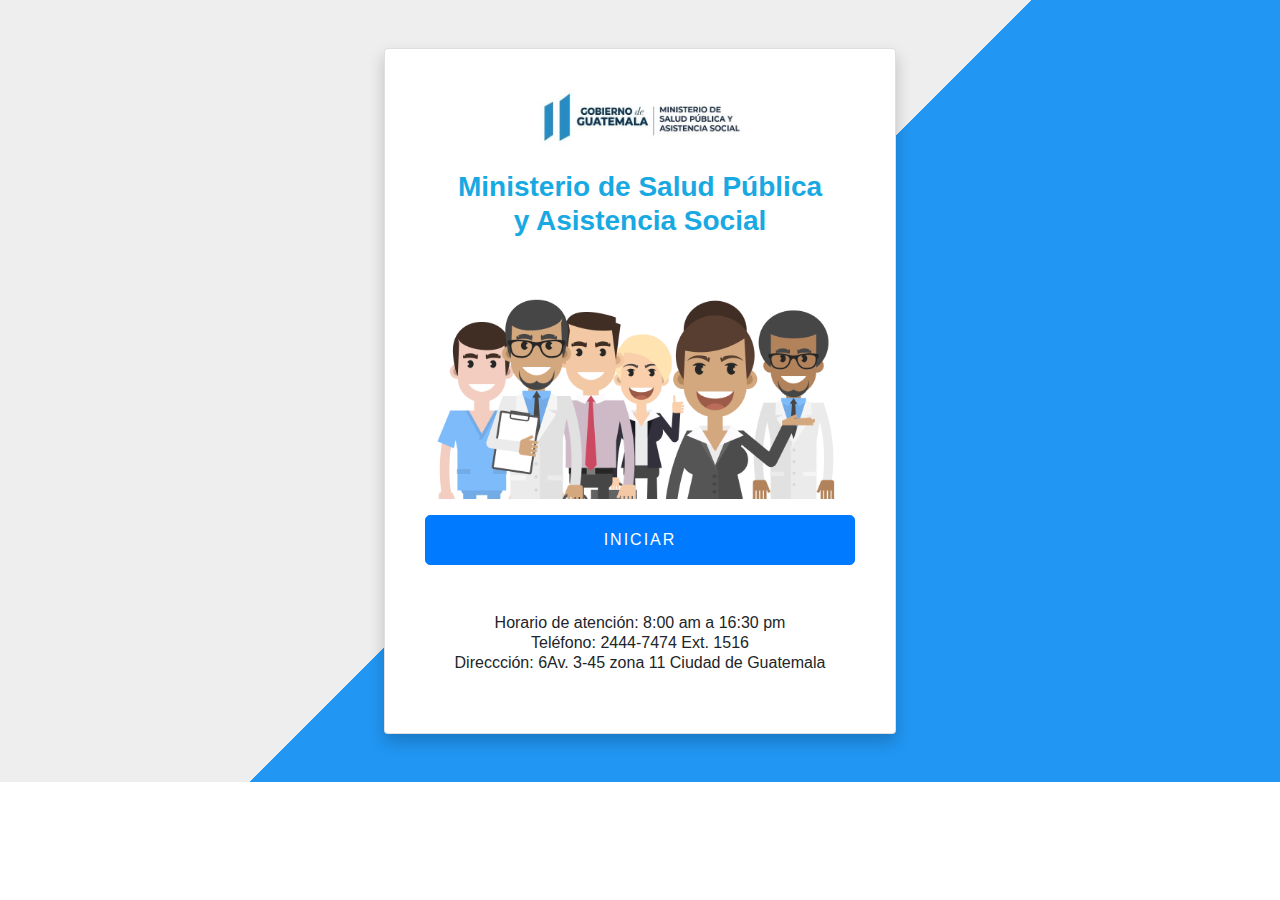
==== commit a93c05ae: "Add files via upload" ====
--- a/index.html
+++ b/index.html
@@ -70,8 +70,7 @@
             confirmButtonColor: '#20B2AA',
             confirmButtonText: 'OK',
             allowEscapeKey: true,
-            html: "<p></p>Valido hasta 20 de Agosto a las 11:55 PM<p></p>El llenado de este formulario electrónico es <b>GRATUITO</b> no se encuentra sujeto al pago y/o retribución de cualquier clase a ningún servidor público, contratista, persona privada, pública, u organización de trabajadores." + '<br> <pre></pre> Video Tutorial sobre el llenado del Formulario, ' + '<a href="Tutorial.html"><b>Ver Ahora</b></a> '
-
+            html: "<p></p>Valido hasta 20 de Agosto a las 11:55 PM<p></p>El llenado de este formulario electrónico es <b>GRATUITO</b> no se encuentra sujeto al pago y/o retribución de cualquier clase a ningún servidor público, contratista, persona privada, pública, u organización de trabajadores." + '<br> <pre></pre> Video Tutorial sobre el llenado del Formulario, '
         }); 
 
     });
@@ -1651,7 +1650,6 @@
                     <select name="Renglon" id="Renglon" placeholder="" onclick="audio.play();" class="form-control & seleccion" data-style="btn-danger"  onchange="cambia() & cambias();" onblur="validate3(2);">
                             <option value="-" disabled selected>-</option> 
                             <option value="RENGLON_011">011-Personal Permanente</option>
-                            <option value="RENGLON_021">021-Personal Supernumerario</option>
                             <option value="RENGLON_022">022-Personal Por Contrato</option>
                             <option value="RENGLON_031">031-Jornales</option>
                     </select>
@@ -2166,16 +2164,22 @@
     
                             <!----------------------------- Derecho de Autor ----------------------------->
                             <pre></pre> 
-                            <pre></pre>                    
-                            <center>
-                            <footer>
-                                <div class="contenido">
-                                    <a class="autor & font-italic" style="color: black;">&copy; Dirección General de Recursos Humano<span id="anio"></span><br><span>Reservados todos los Derechos</span></br></a>
-                                </div>
-                            </footer>
-                            </center>
+                            <pre></pre>       
+                            <div style="text-align: center;" id="form_alerts"></div>
+                            <pre></pre>
+                        
+                            <div id="información" style="text-align: center; line-height: 75%;">
+                            <label class="form-control-label">Horario de atención: 8:00 am a 16:30 pm</label>
+                            <br>
+                            <label class="form-control-label">Teléfono: 2444-7474 Ext. 1516</label>
+                            <br>
+                            <label class="form-control-label">Direccción: 6Av. 3-45 zona 11 Ciudad de Guatemala</label>
+                            </div>
+                            <pre></pre>
                   
-                  
+
+
+
                         </div>
                     </div>
                 </div>
@@ -2217,11 +2221,11 @@
 
    Swal.fire({
    type: 'success',
-   titleText: '¡Envío con éxito!',
+   titleText: '¡ENVÍO CON ÉXITO!',
    confirmButtonText: 'OK',
    allowEscapeKey: true,
    confirmButtonColor: '#20B2AA',
-   html: 'Constancia generada correctamente'
+   html: 'CONSTANCIA GENERADA'
    })
       
  
